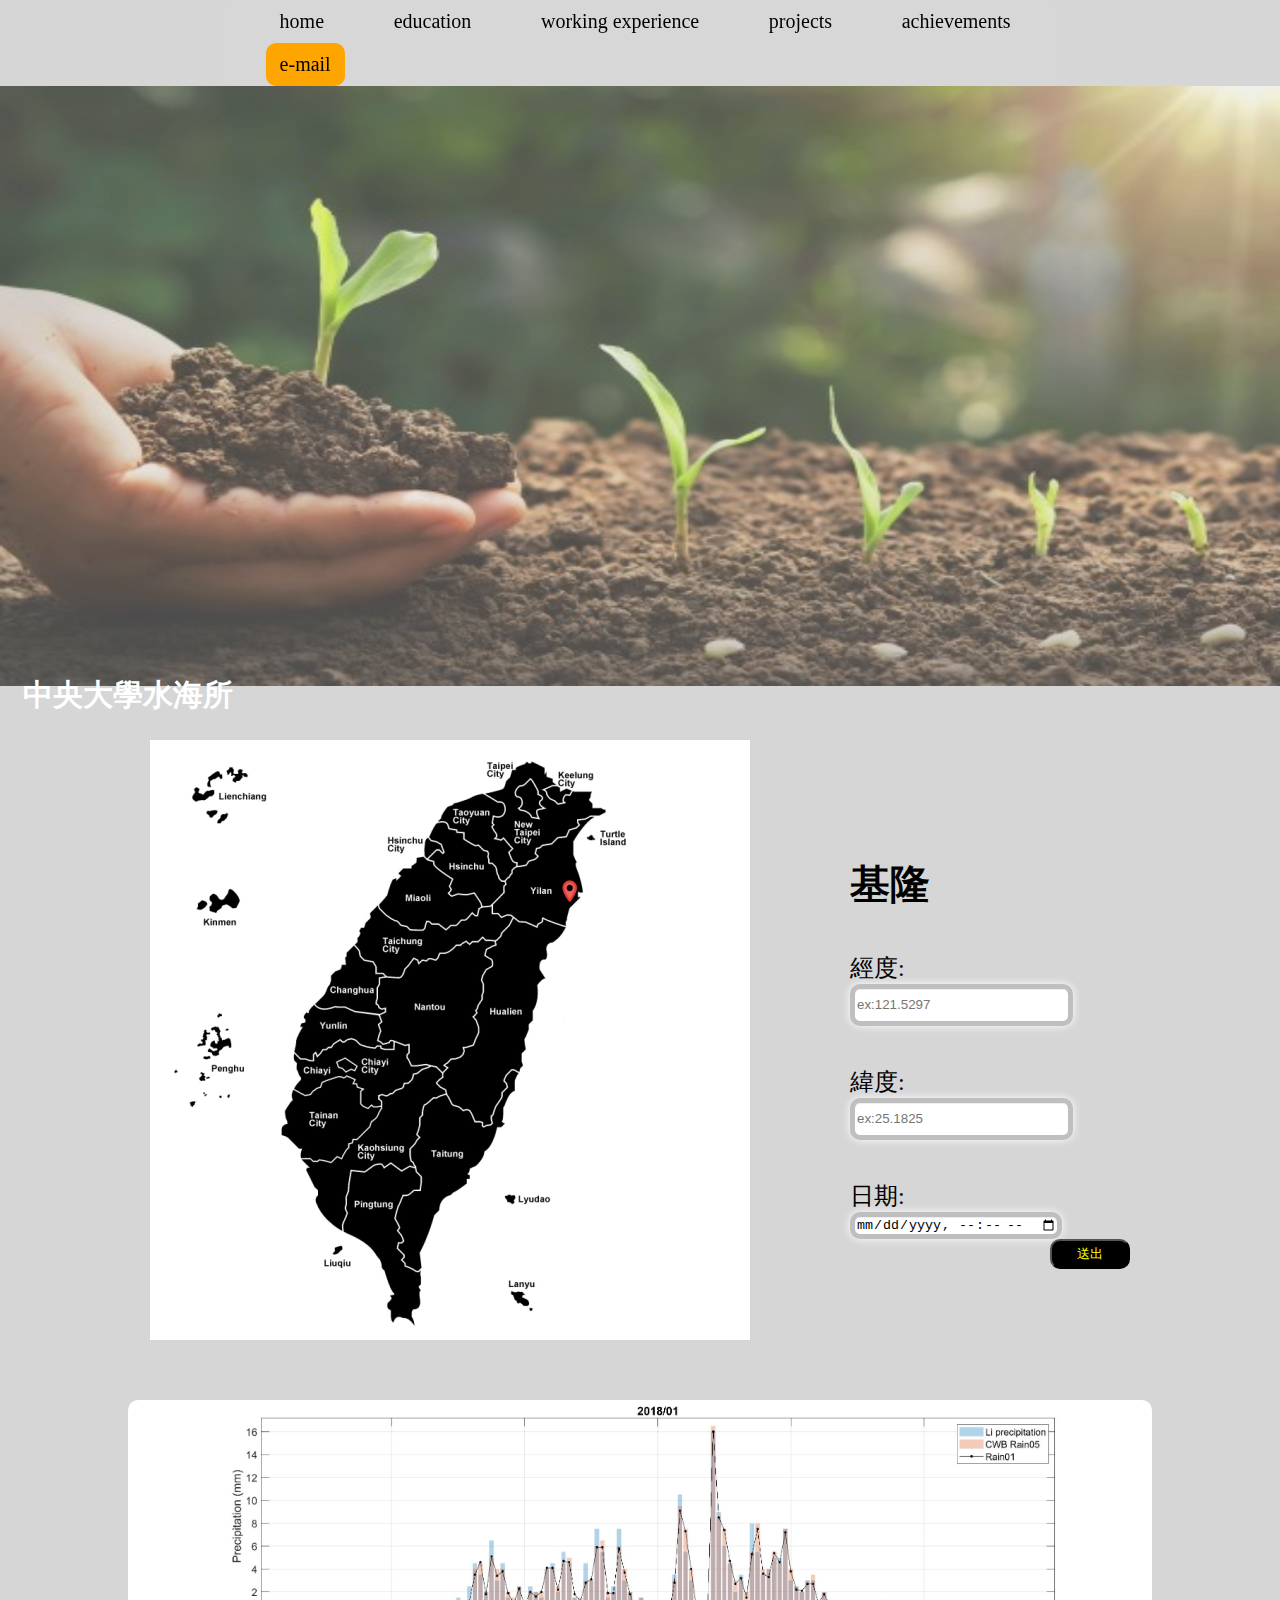
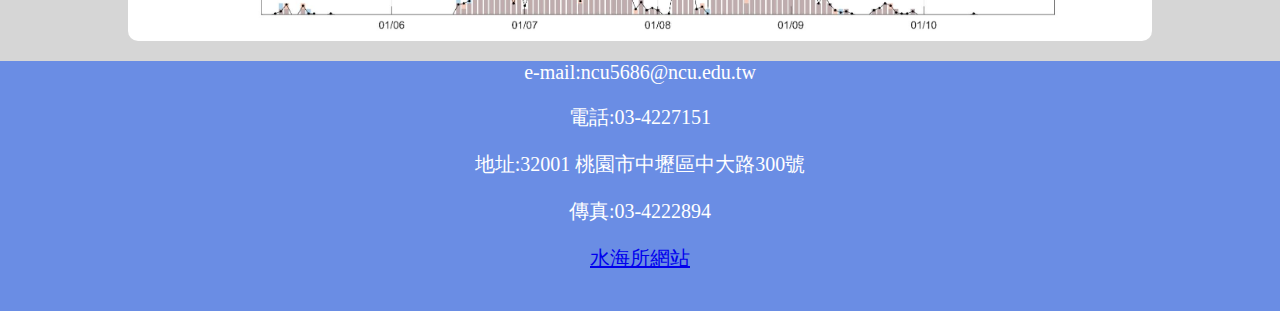
==== 123/work.html @ 9758374e "Add files via upload" ====
<!DOCTYPE html>
<html>
    <head>
        <link rel="icon" href="service_water.png" type="image/x-icon"/>
        <link rel="stylesheet" href="work.css">
        <title>NCU-STUDY</title>
    </head>
    <body style="background-color:rgb(214, 214, 214)" >
        


        <div>
            
            <ul class="barH">
                <li class="barH1"><a class="bar2H" href="#home">home</a></Li>
                <li class="barH1"><a class="bar2H" href="#edu">education</a></Li>
                <li class="barH1"><a class="bar2H" href="#we">working experience</a></Li>
                <li class="barH1"><a class="bar2H" href="#proj">projects</a></Li>
                <li class="barH1"><a class="bar2H" href="#achievements">achievements</a></Li>
                <li class="e-mail"><a class="active" href="#e-mail">e-mail</a></li>
            </ul>
            <div style="width:100%;height:600px;overflow:hidden">
                <img class="work-page" src="work-page.jpg"></img><!--560*321-->
            </div>
            <br>
            <br>
            
            <div class="taiwan-enter">
                <div>
                    <img class="taiwan" src="taiwan.jpg"></img><!--1200*1200-->
                    <img class="location" src="location.png"></img>
                </div>
            
                <div class="form1">
                    <p class="station" style="font-size:40px;"><b>基隆</b></p>
                    <form name="input" action="" method="get">
                        經度:<input type="text" name="longitude" placeholder="ex:121.5297" size="24">
                        緯度:<input type="text" name="latitude" placeholder="ex:25.1825" size="24">
                        日期:<input type="datetime-local" class="datepick" id="datepick" name="date" size="24" onblur="fun()">
                        <input type="button" value="送出">
                    </form>
                </div>
            </div>
            
            
            <!-- <p style="font-size:100px" class="none">
                you how are you how are you how are you how are you how are you how are you how are you how are you how are you how are you how are you how are you how are you how are you how are you how are you how are you how are you how are you how are you how are you how are you how are you how are you how are you how are you how are you how are you how are you how are you how are you how are you how are you     
            </p>         -->
        </div>

        <h1 class="title"><b>中央大學水海所</b></h1>
        
        <br>
        <br>
        <img src="data.jpg" class="data">

        <div>
            <!-- 表格 -->
        </div>
     
        <div class="contact">
            <p id="e-mail">e-mail:ncu5686@ncu.edu.tw</p>
            <p id="phone">電話:03-4227151</p>
            <p id="address">地址:32001 桃園市中壢區中大路300號</p>
            <p id="fax">傳真:03-4222894</p>
            <a href="http://www.ihs.ncu.edu.tw/main.php" target="_blank">水海所網站</a>
        </div>

    </body>
</html>
---- 123/work.css ----
body{
    margin: 0; 
    padding: 0;
    font-size:24px;
}


.barH{
    z-index:10;
    font-size:20px;

    list-style-type: none;
    margin: 0;
    padding:0;
    overflow: hidden;
    background-color: rgba(220, 220, 220, 0.305);

    position:-webkit-sticky;
    position:sticky;
    top:0px;

    border-radius:10px;
    width:65%;
    margin:0 auto;/*置中*/
    /* 毛玻璃 */
    -webkit-backdrop-filter: blur(5px);    
    backdrop-filter: blur(5px); 
}
.barH1{
    float:left;
    padding-left:5%;/*間距*/
    border-radius: 10px;

}
.e-mail{
    float:left;
    padding-left:5%;
    border-radius: 10px;

}
.bar2H,.active{
    display:block;/*區塊元素*/
    color:black;
    text-align:center;
    padding:10px 14px;
    text-decoration:none;
    border-radius: 10px;

}
.bar2H:hover:not(.active){
    background-color: gray;
    border-radius: 10px;
}
.active{
    background-color: orange;
}


.work-page{
    width:100%;
    height:600px;
    z-index: 1;
    opacity:0.7;
    /* transition:transform 10s ease-in; */
    transition:width 1s, height 1s, transform 2s ease-in;
}
.work-page:hover{
    width:110%;
    height:660px;
    opacity:0.9;
}
.title{
    z-index: 2;
    font-size:30px;
    color:rgb(255, 255, 255);
    
    position:absolute;
    top:75%;
    left:10%;
    transform:translate(-50%,-50%);
}

.taiwan-enter{
    
    display:flex;
    justify-content: center;
    align-items: center;
    gap:100px;
}

.taiwan{
    width:600px;
    height:600px;

    /* float:left; */
}
.location{
    width:2%;
    position:absolute;
    top:99%;
    left:44.5%; 
    transform:translate(-50%,-50%);
}


/* .form1{ */
    /* float:left; */

    /* padding:7%; */
    /* background-color:aqua; */

/* } */
input[type=text]{
    /* width:300px; */
    height:30px;
    display: block;
    margin-bottom:40px;
    background-color:#ffffff;
    color:gray;

    /* 美化 */
    border: 0px;
    outline-style: none ;
    border: 5px solid rgb(191, 191, 191);
    border-radius: 10px;
    /* 發光 */
    -webkit-box-shadow: inset 0 1px 1px rgba(0,0,0,.075),0 0 8px rgb(255, 255, 255);
    box-shadow: inset 0 1px 1px rgba(0,0,0,.075),0 0 8px rgb(255, 255, 255);
}
.datepick{
    display: block;

    /* 美化 */
    border: 0px;
    outline-style: none ;
    border: 5px solid rgb(191, 191, 191);
    border-radius: 10px;
    /* 發光 */
    -webkit-box-shadow: inset 0 1px 1px rgba(0,0,0,.075),0 0 8px rgb(255, 255, 255);
    box-shadow: inset 0 1px 1px rgba(0,0,0,.075),0 0 8px rgb(255, 255, 255);
}
input[type=button]{
    width:80px;
    height:30px;
    display: block ;
    margin-left:200px;
    background-color:black;
    color:yellow;

    border-radius: 10px;

}

.data{
    width:80%;
    display:block;
    margin:auto;/*置中*/
    border-radius:10px;
    /* padding:100px; */
    line-height:150px;
}

.none{
    clear:both;
}



.contact{
    clear:both;

    background-color:rgb(106, 141, 228);
    width:100%;
    height:250px;
    color:white;
    font-size:20px;
    text-align:center;
}
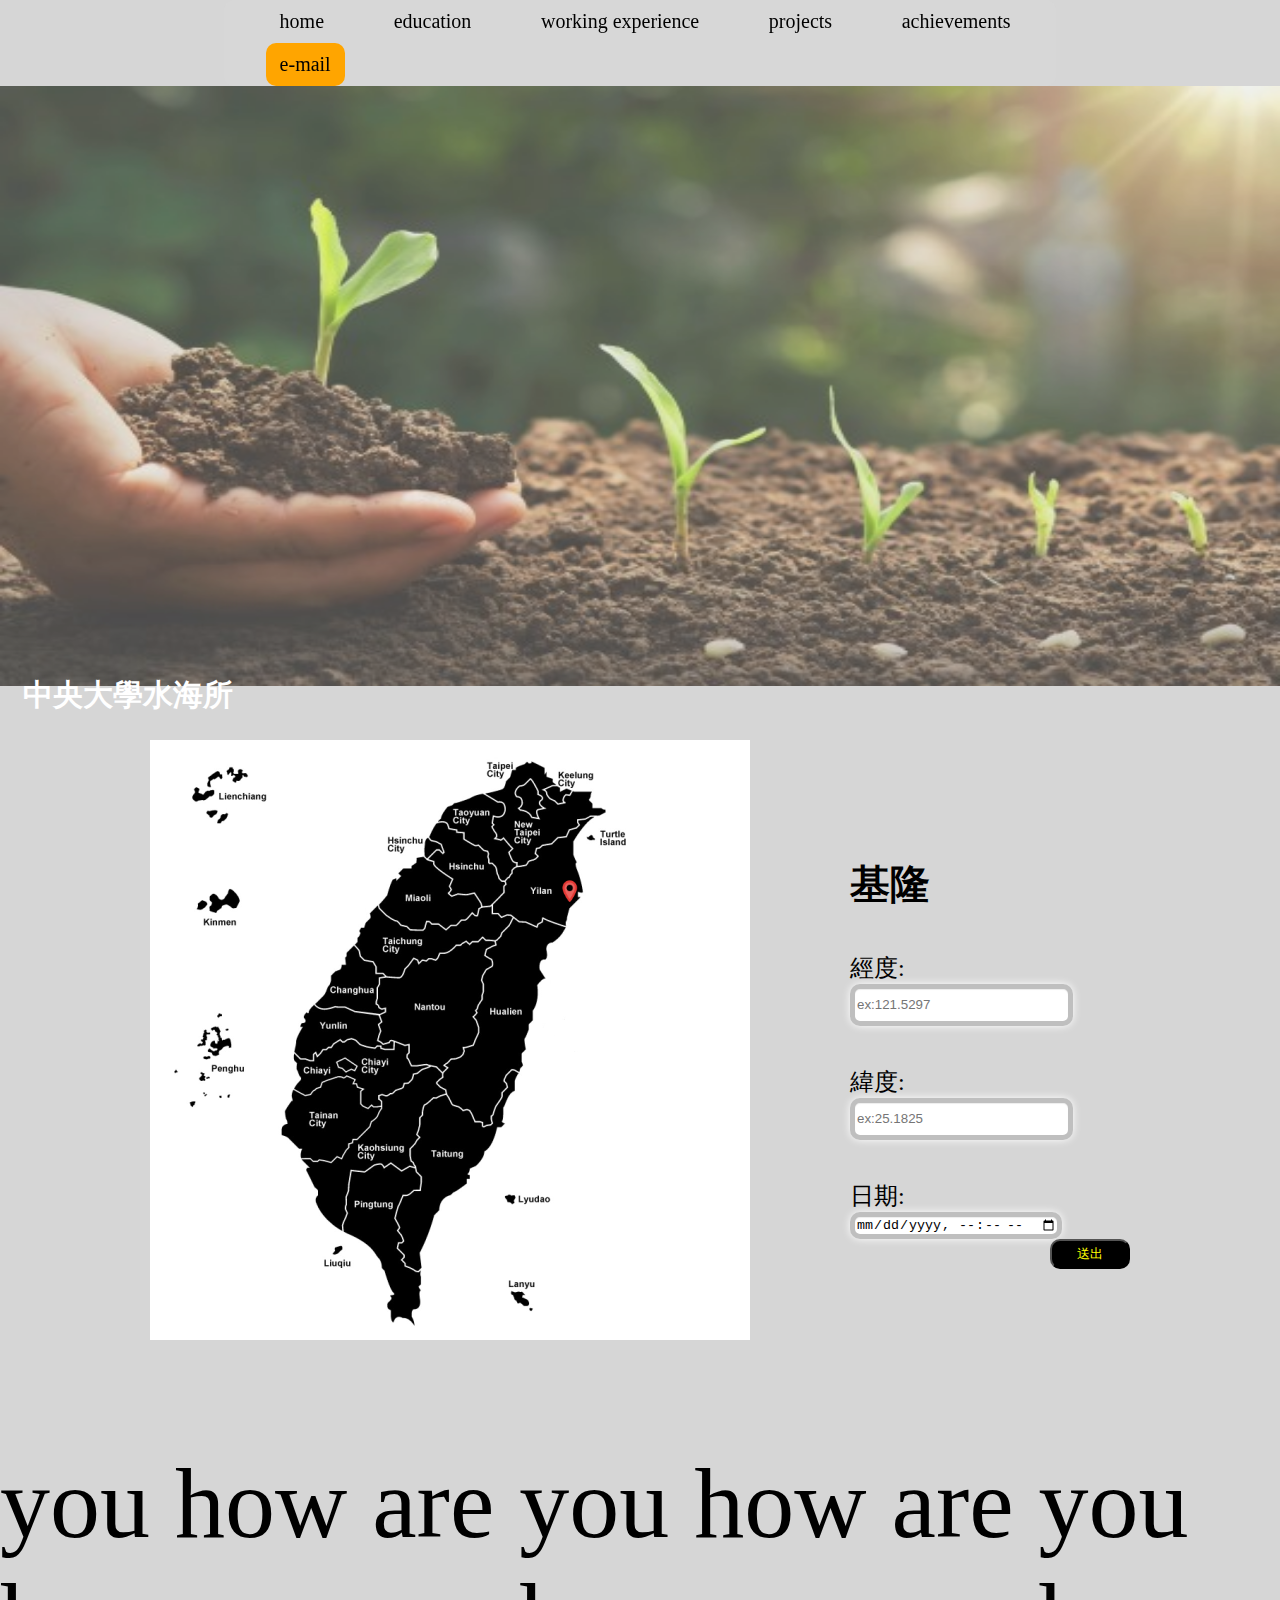
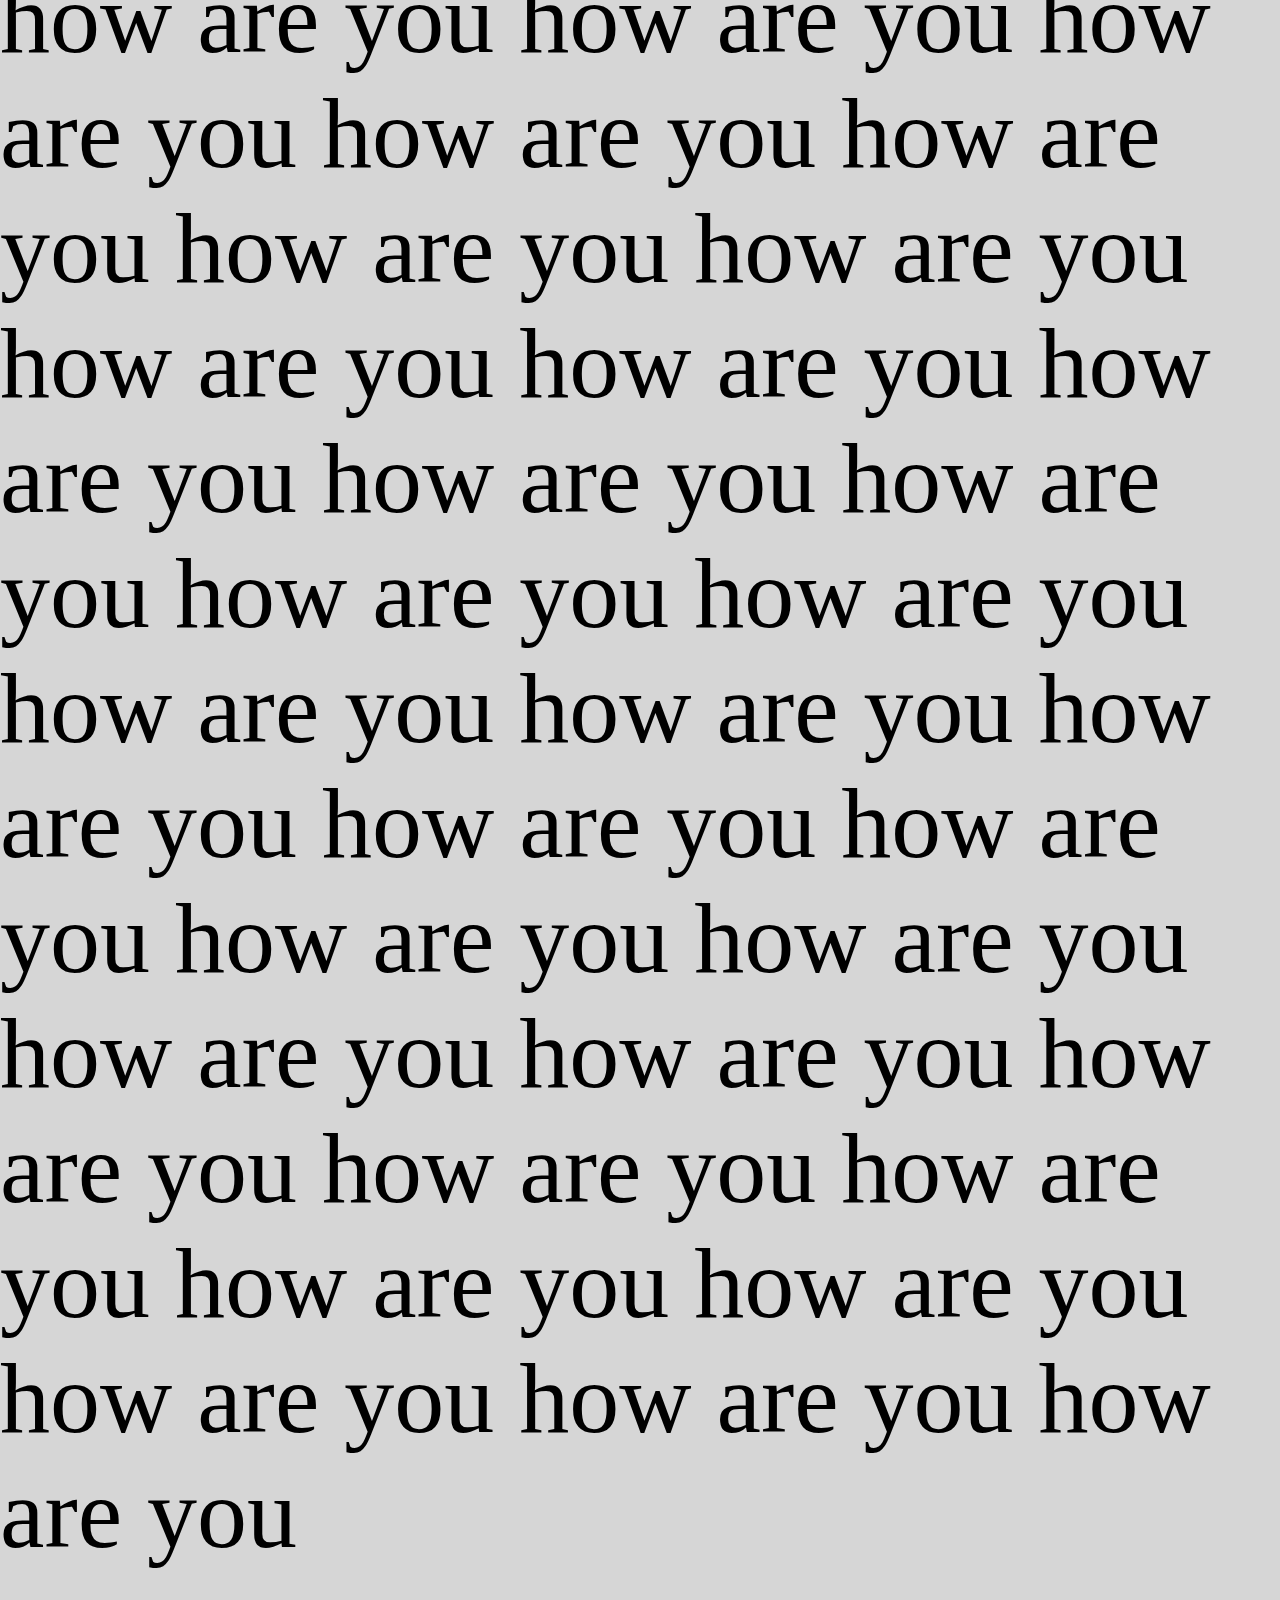
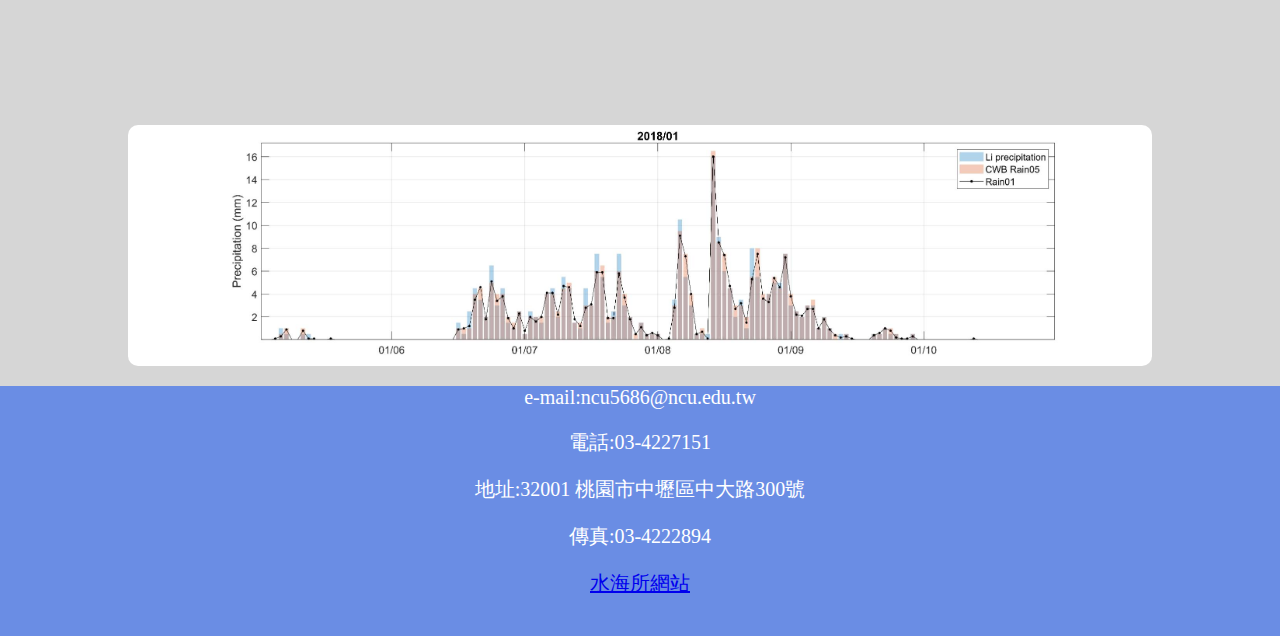
==== commit 5537e6ec: "Update work.html" ====
--- a/123/work.html
+++ b/123/work.html
@@ -43,9 +43,9 @@
             </div>
             
             
-            <!-- <p style="font-size:100px" class="none">
+            <p style="font-size:100px" class="none">
                 you how are you how are you how are you how are you how are you how are you how are you how are you how are you how are you how are you how are you how are you how are you how are you how are you how are you how are you how are you how are you how are you how are you how are you how are you how are you how are you how are you how are you how are you how are you how are you how are you how are you     
-            </p>         -->
+            </p>         
         </div>
 
         <h1 class="title"><b>中央大學水海所</b></h1>
@@ -67,4 +67,4 @@
         </div>
 
     </body>
-</html>+</html>
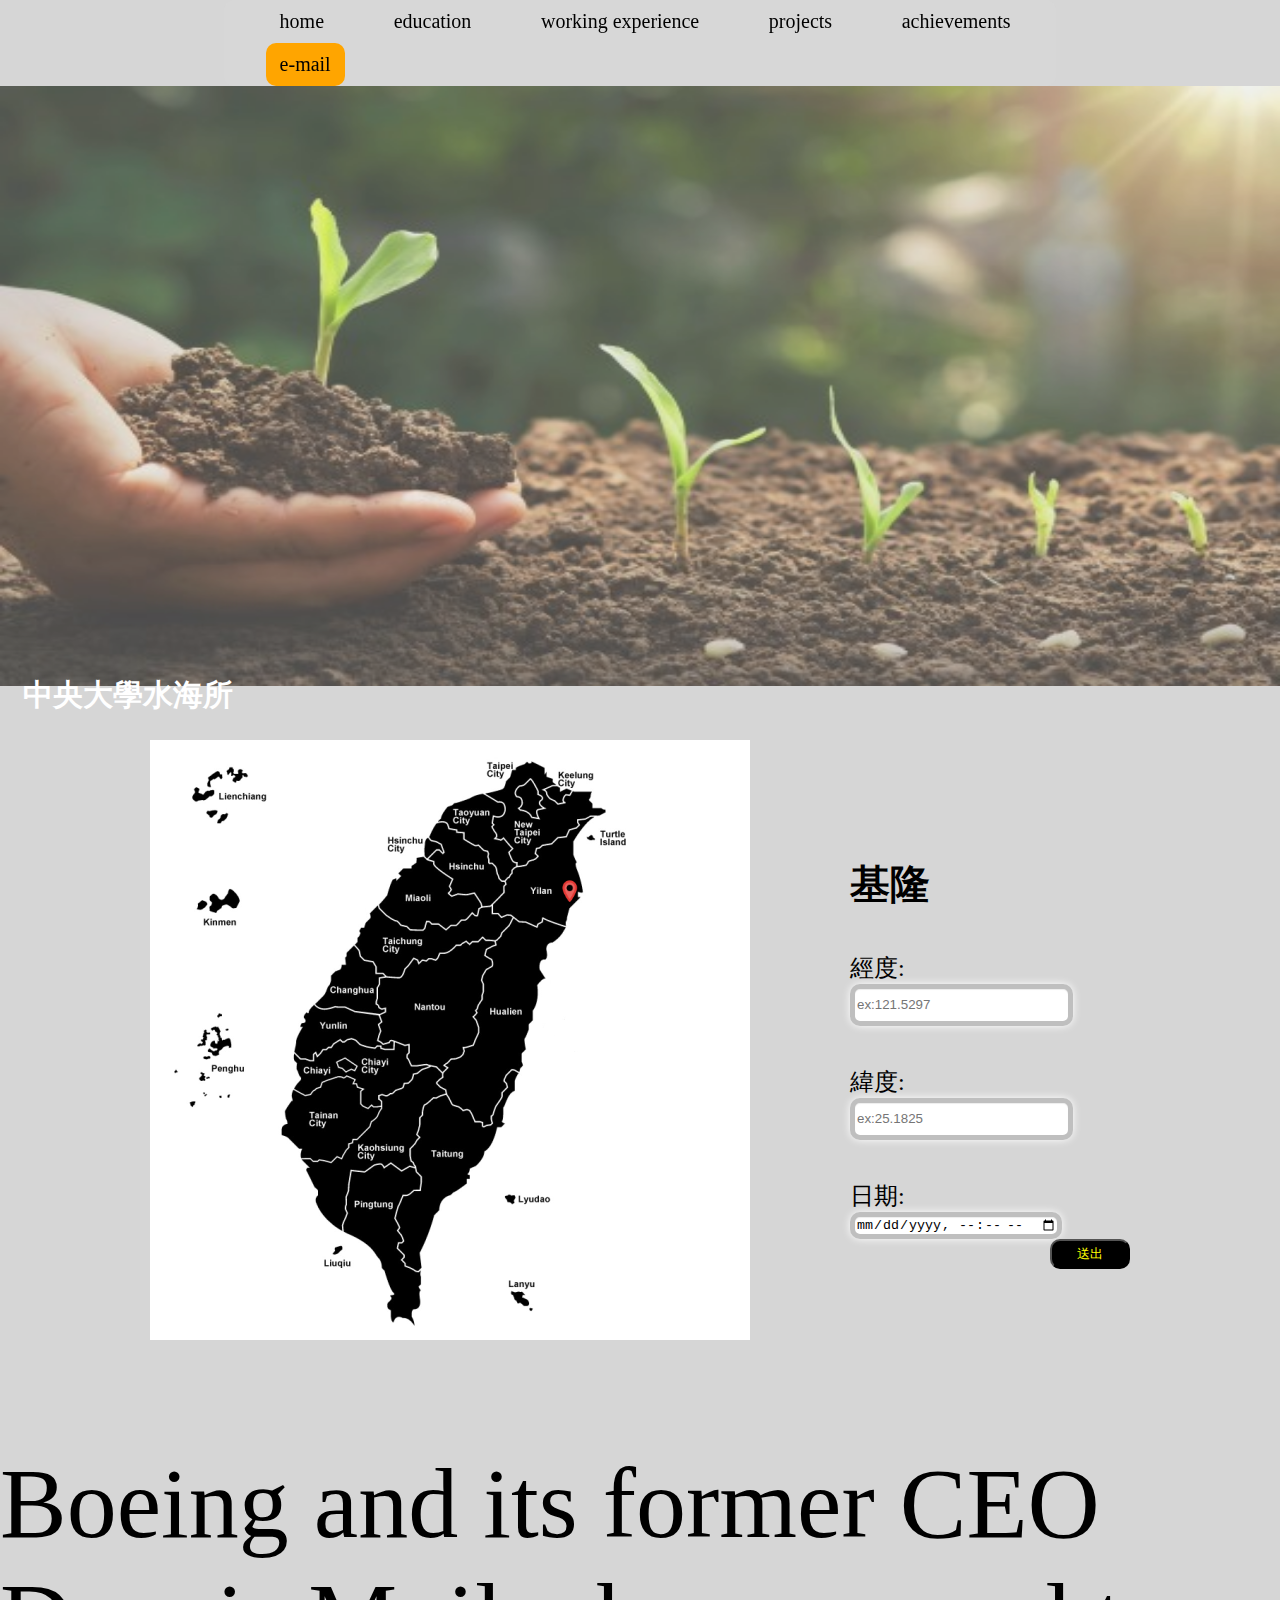
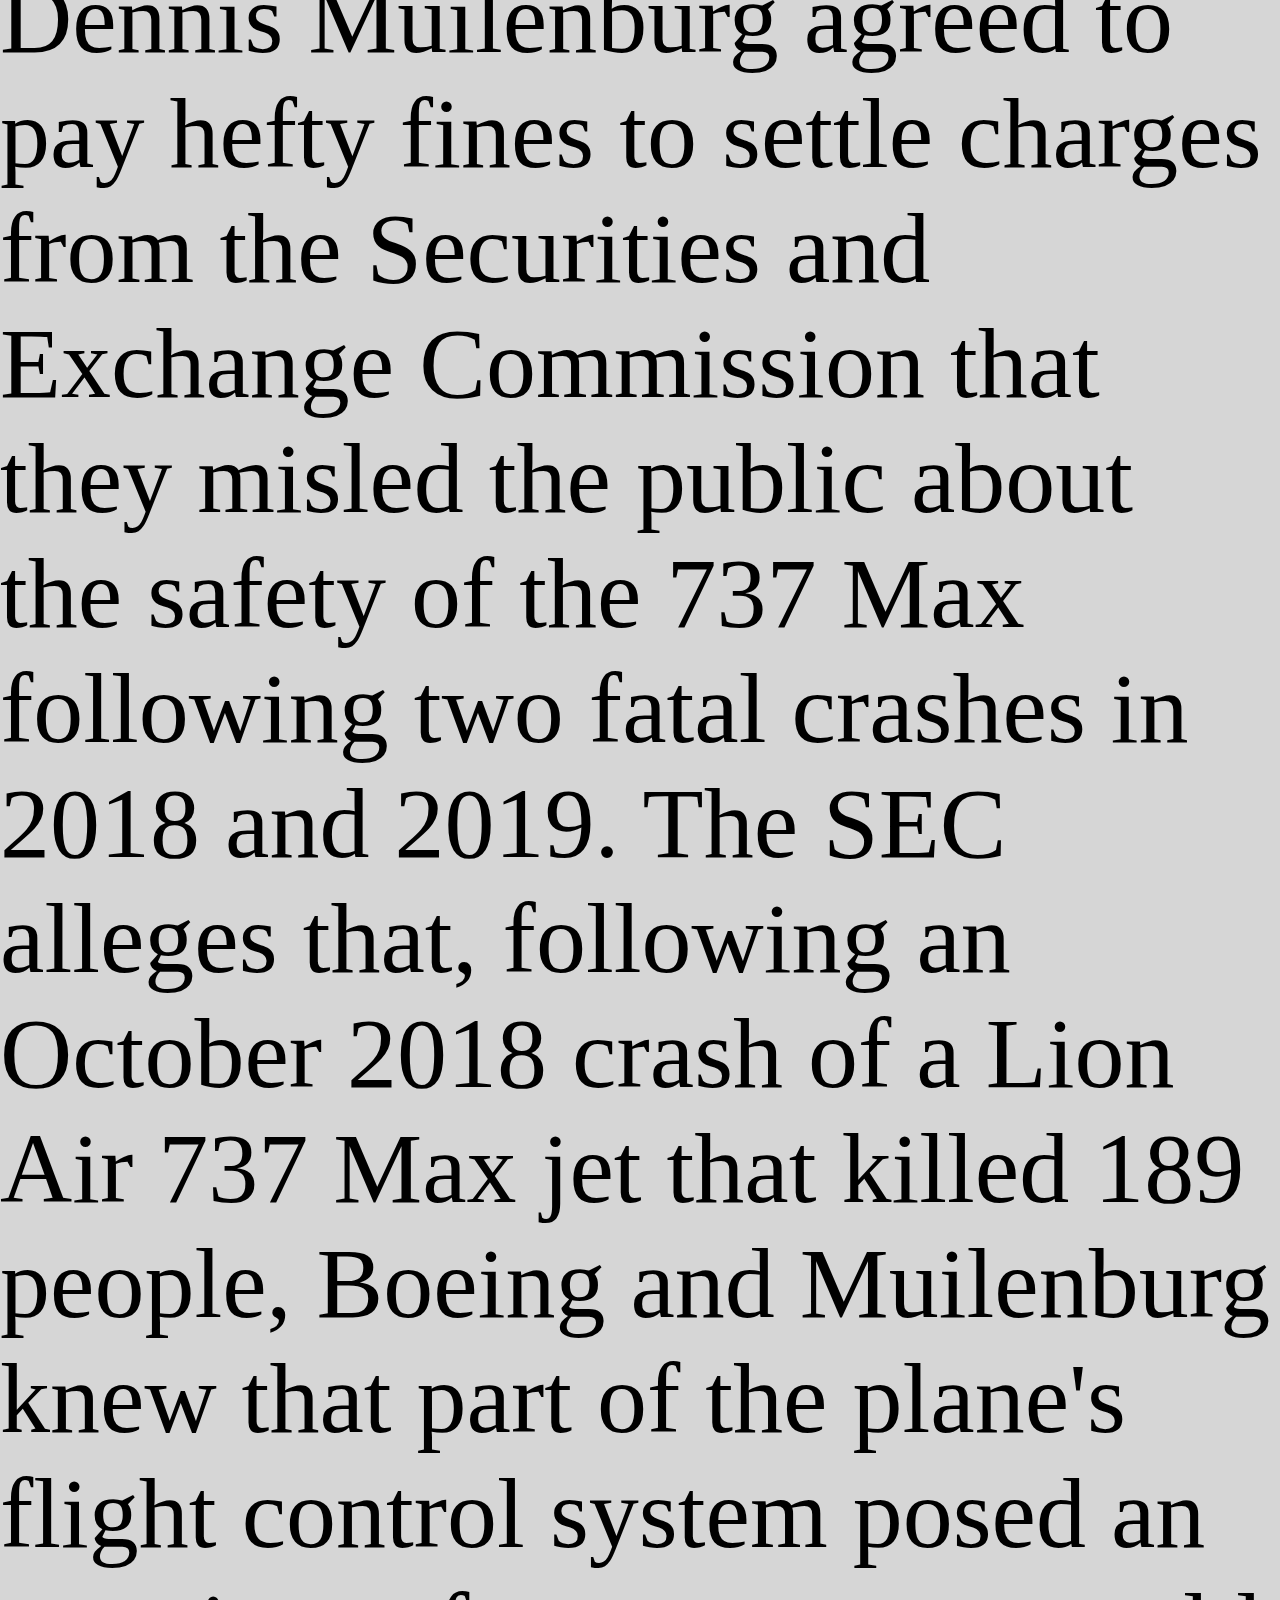
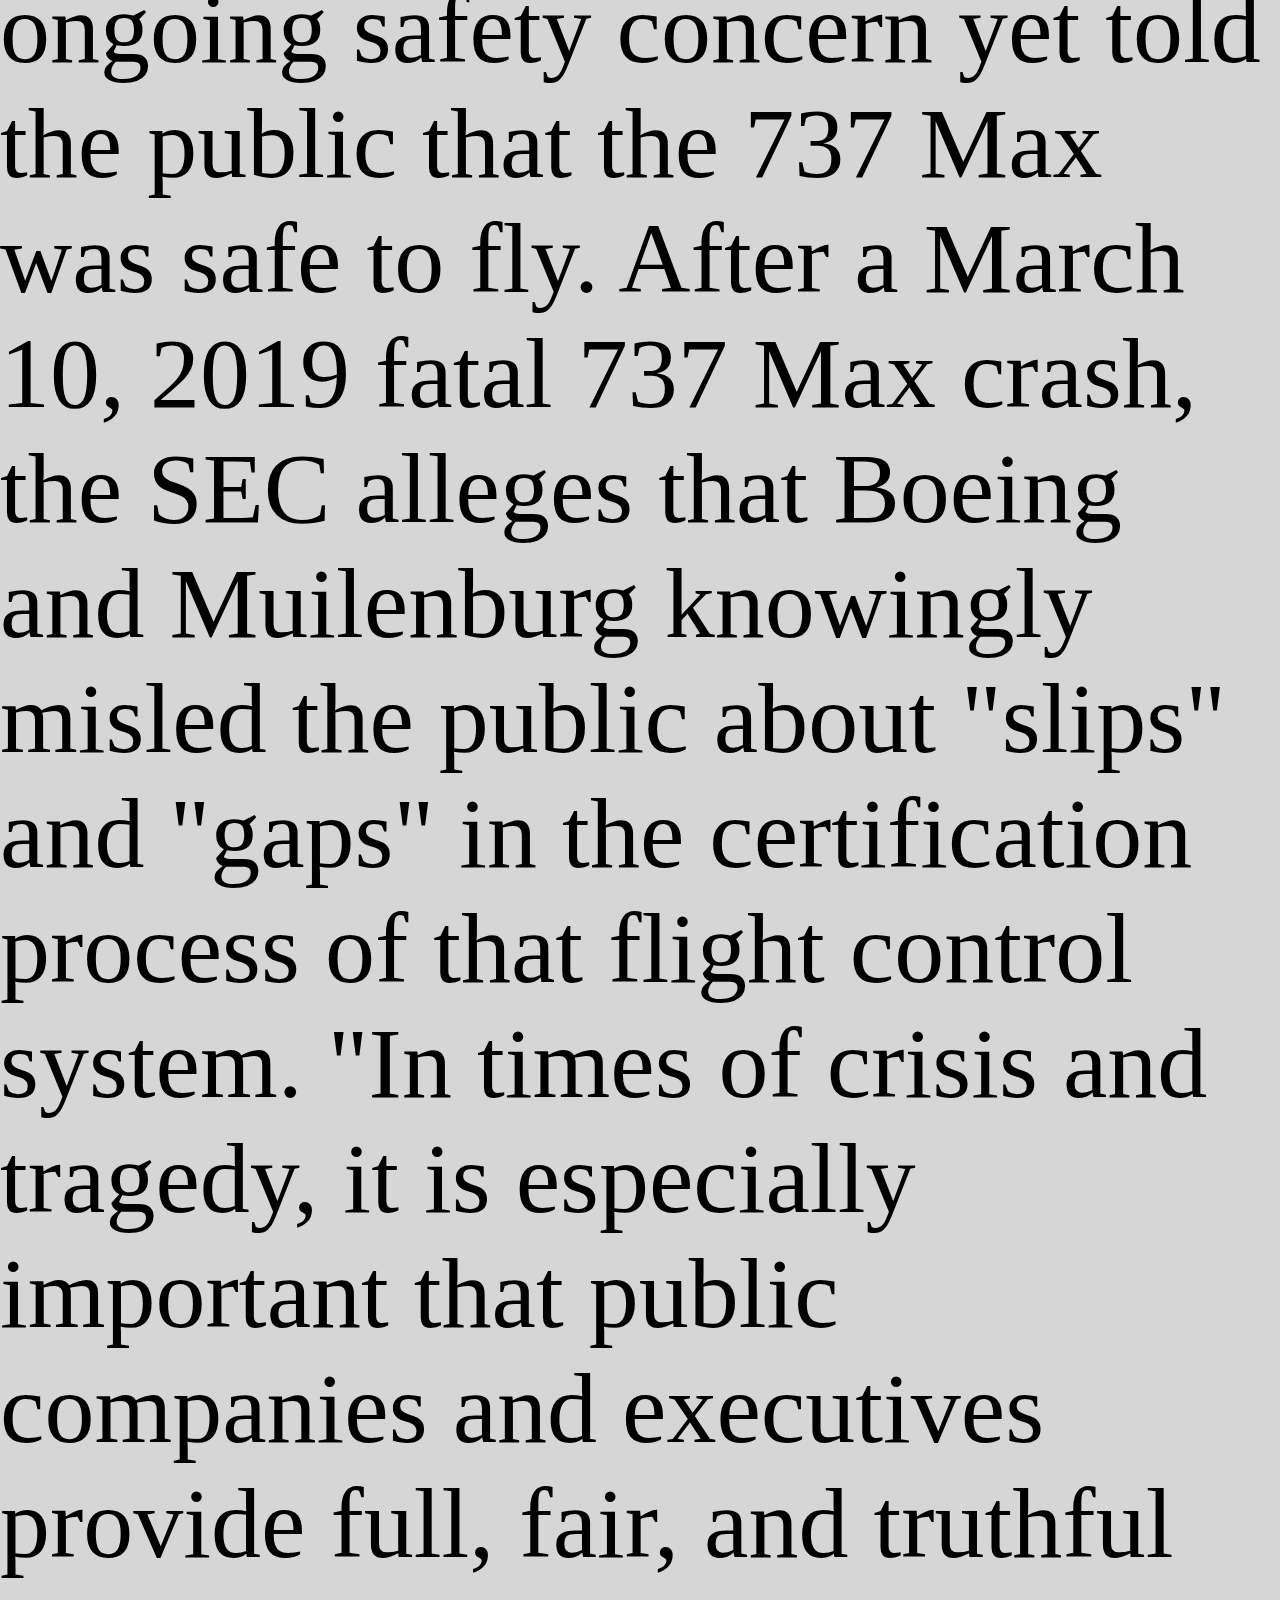
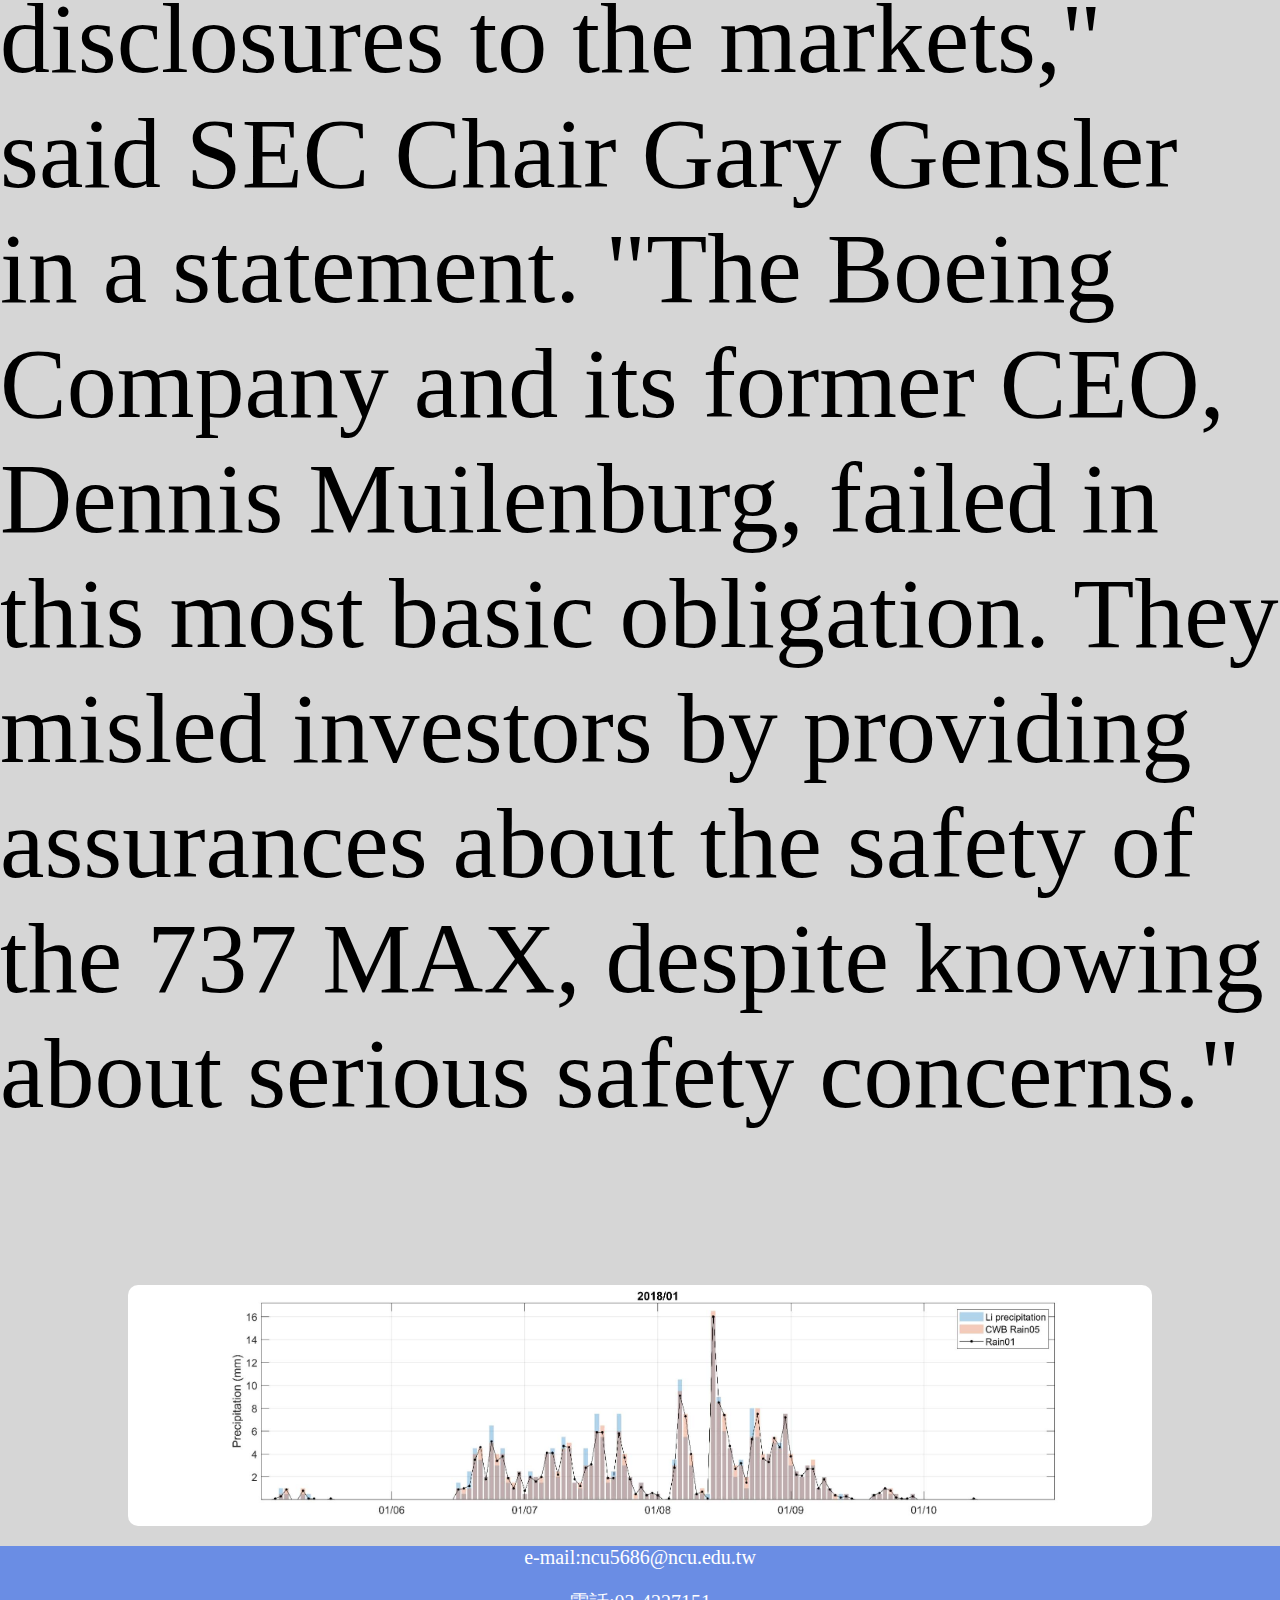
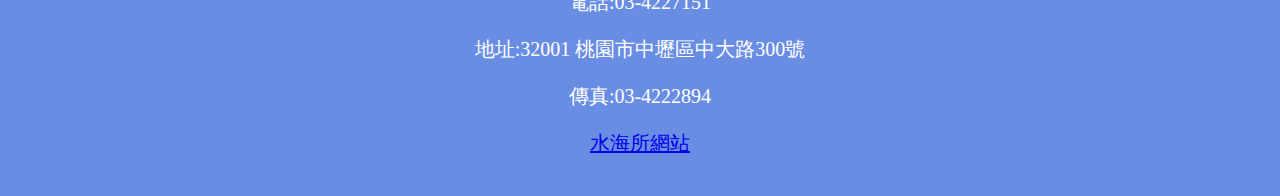
==== commit 5d128b0a: "Update work.html" ====
--- a/123/work.html
+++ b/123/work.html
@@ -44,7 +44,9 @@
             
             
             <p style="font-size:100px" class="none">
-                you how are you how are you how are you how are you how are you how are you how are you how are you how are you how are you how are you how are you how are you how are you how are you how are you how are you how are you how are you how are you how are you how are you how are you how are you how are you how are you how are you how are you how are you how are you how are you how are you how are you     
+                Boeing and its former CEO Dennis Muilenburg agreed to pay hefty fines to settle charges from the Securities and Exchange Commission that they misled the public about the safety of the 737 Max following two fatal crashes in 2018 and 2019.
+                The SEC alleges that, following an October 2018 crash of a Lion Air 737 Max jet that killed 189 people, Boeing and Muilenburg knew that part of the plane's flight control system posed an ongoing safety concern yet told the public that the 737 Max was safe to fly. After a March 10, 2019 fatal 737 Max crash, the SEC alleges that Boeing and Muilenburg knowingly misled the public about "slips" and "gaps" in the certification process of that flight control system.
+                "In times of crisis and tragedy, it is especially important that public companies and executives provide full, fair, and truthful disclosures to the markets," said SEC Chair Gary Gensler in a statement. "The Boeing Company and its former CEO, Dennis Muilenburg, failed in this most basic obligation. They misled investors by providing assurances about the safety of the 737 MAX, despite knowing about serious safety concerns."            
             </p>         
         </div>
 
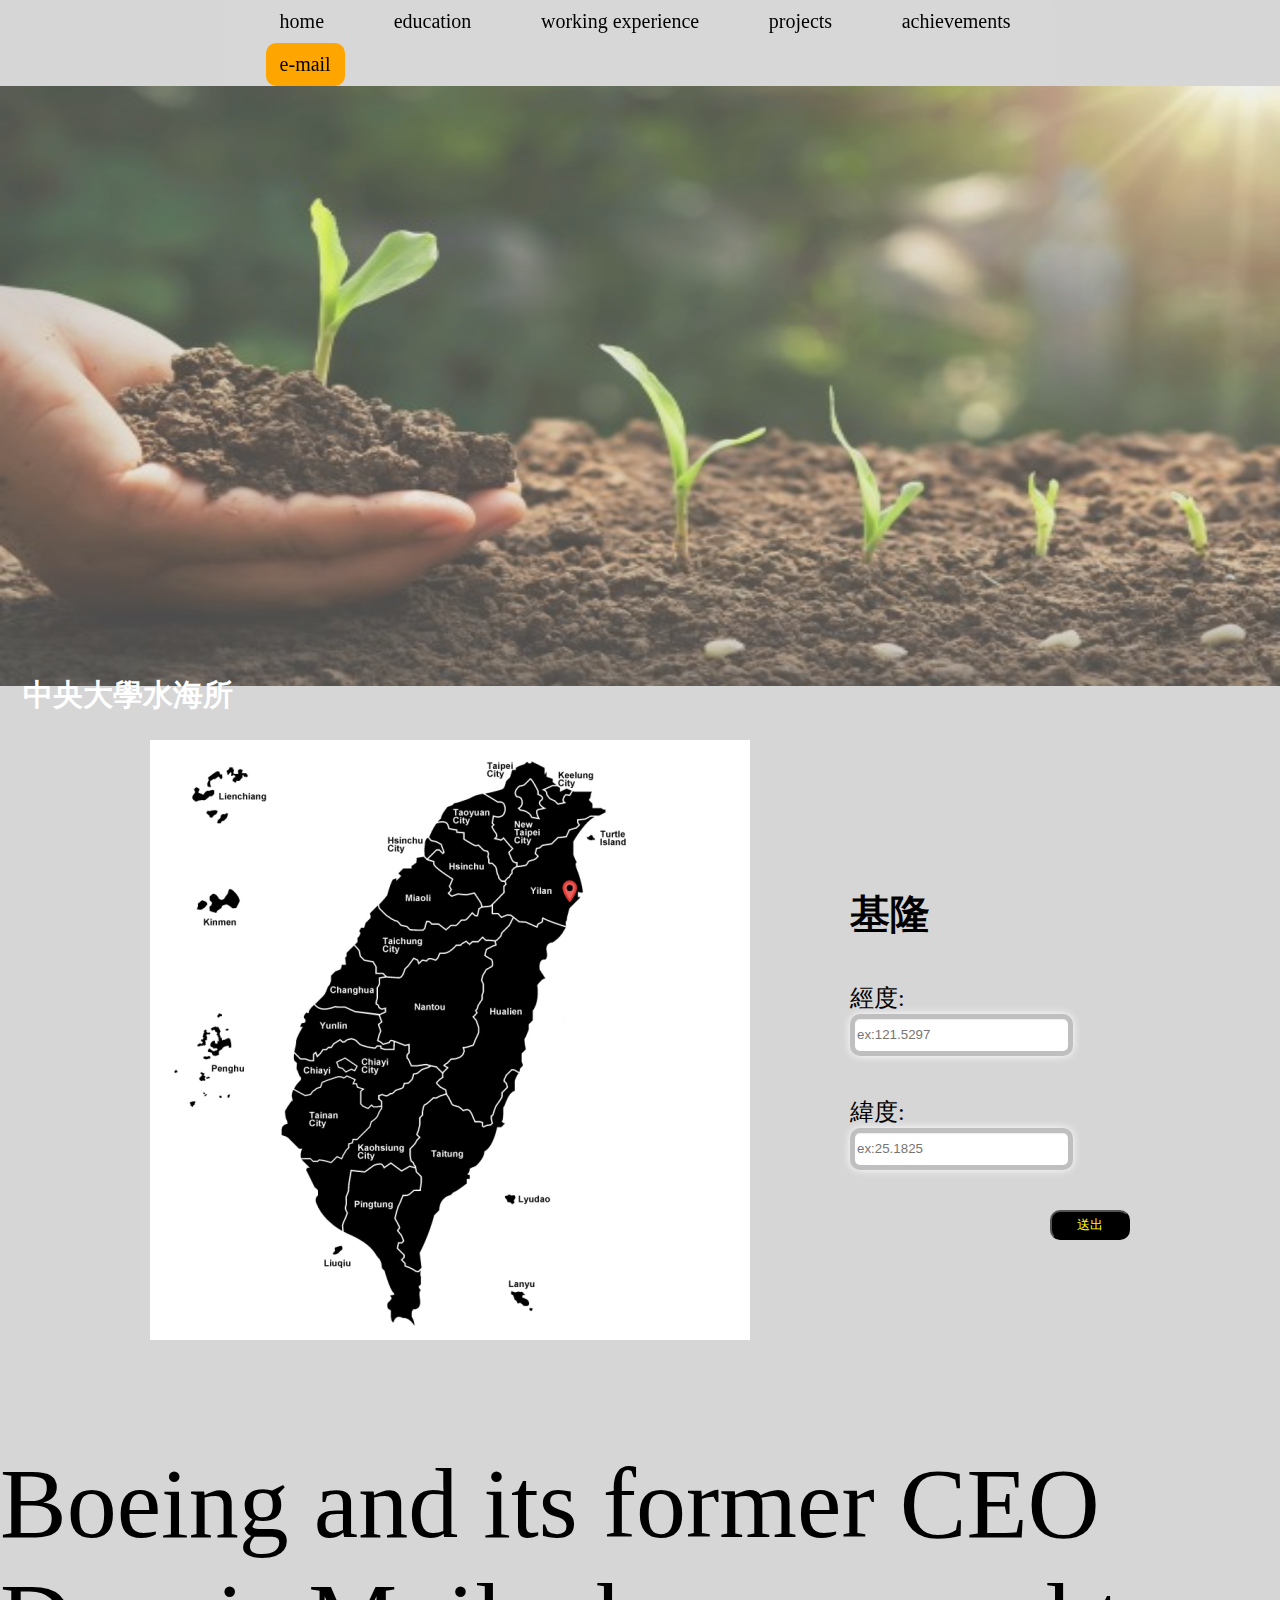
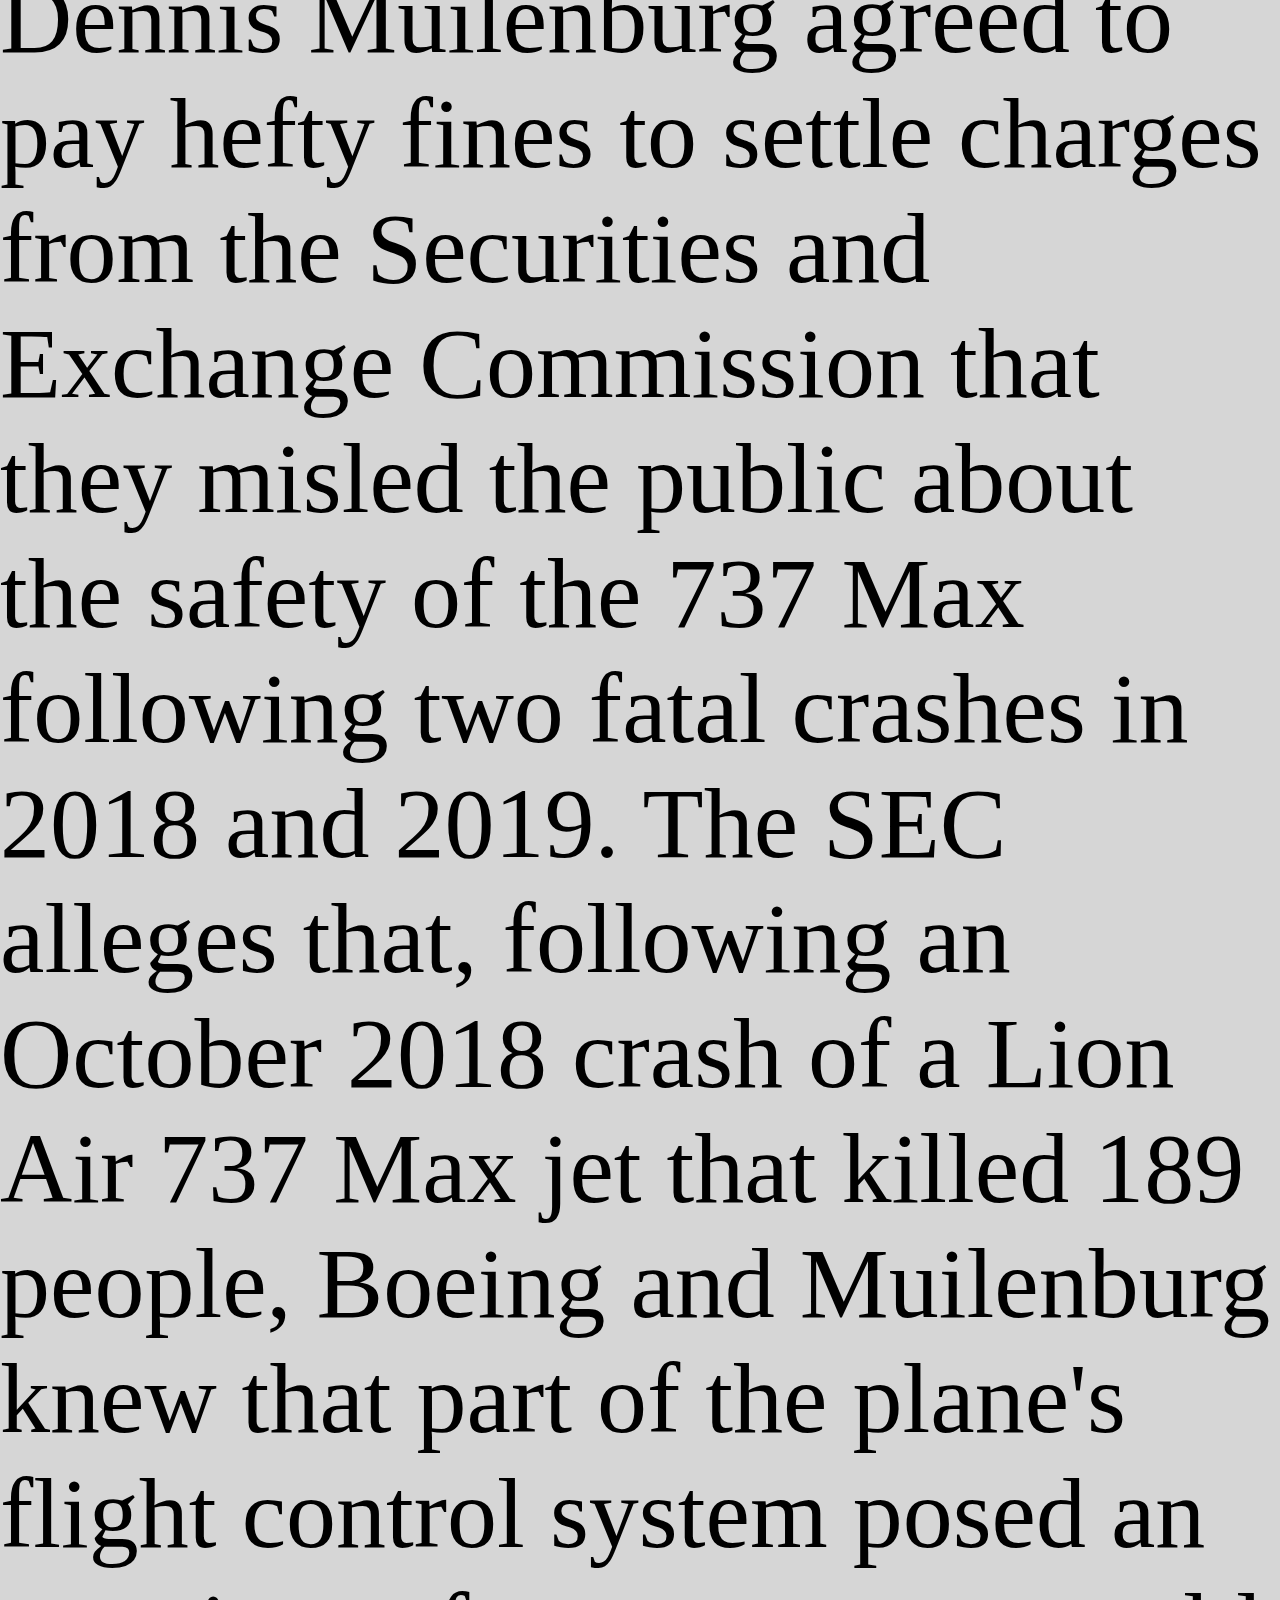
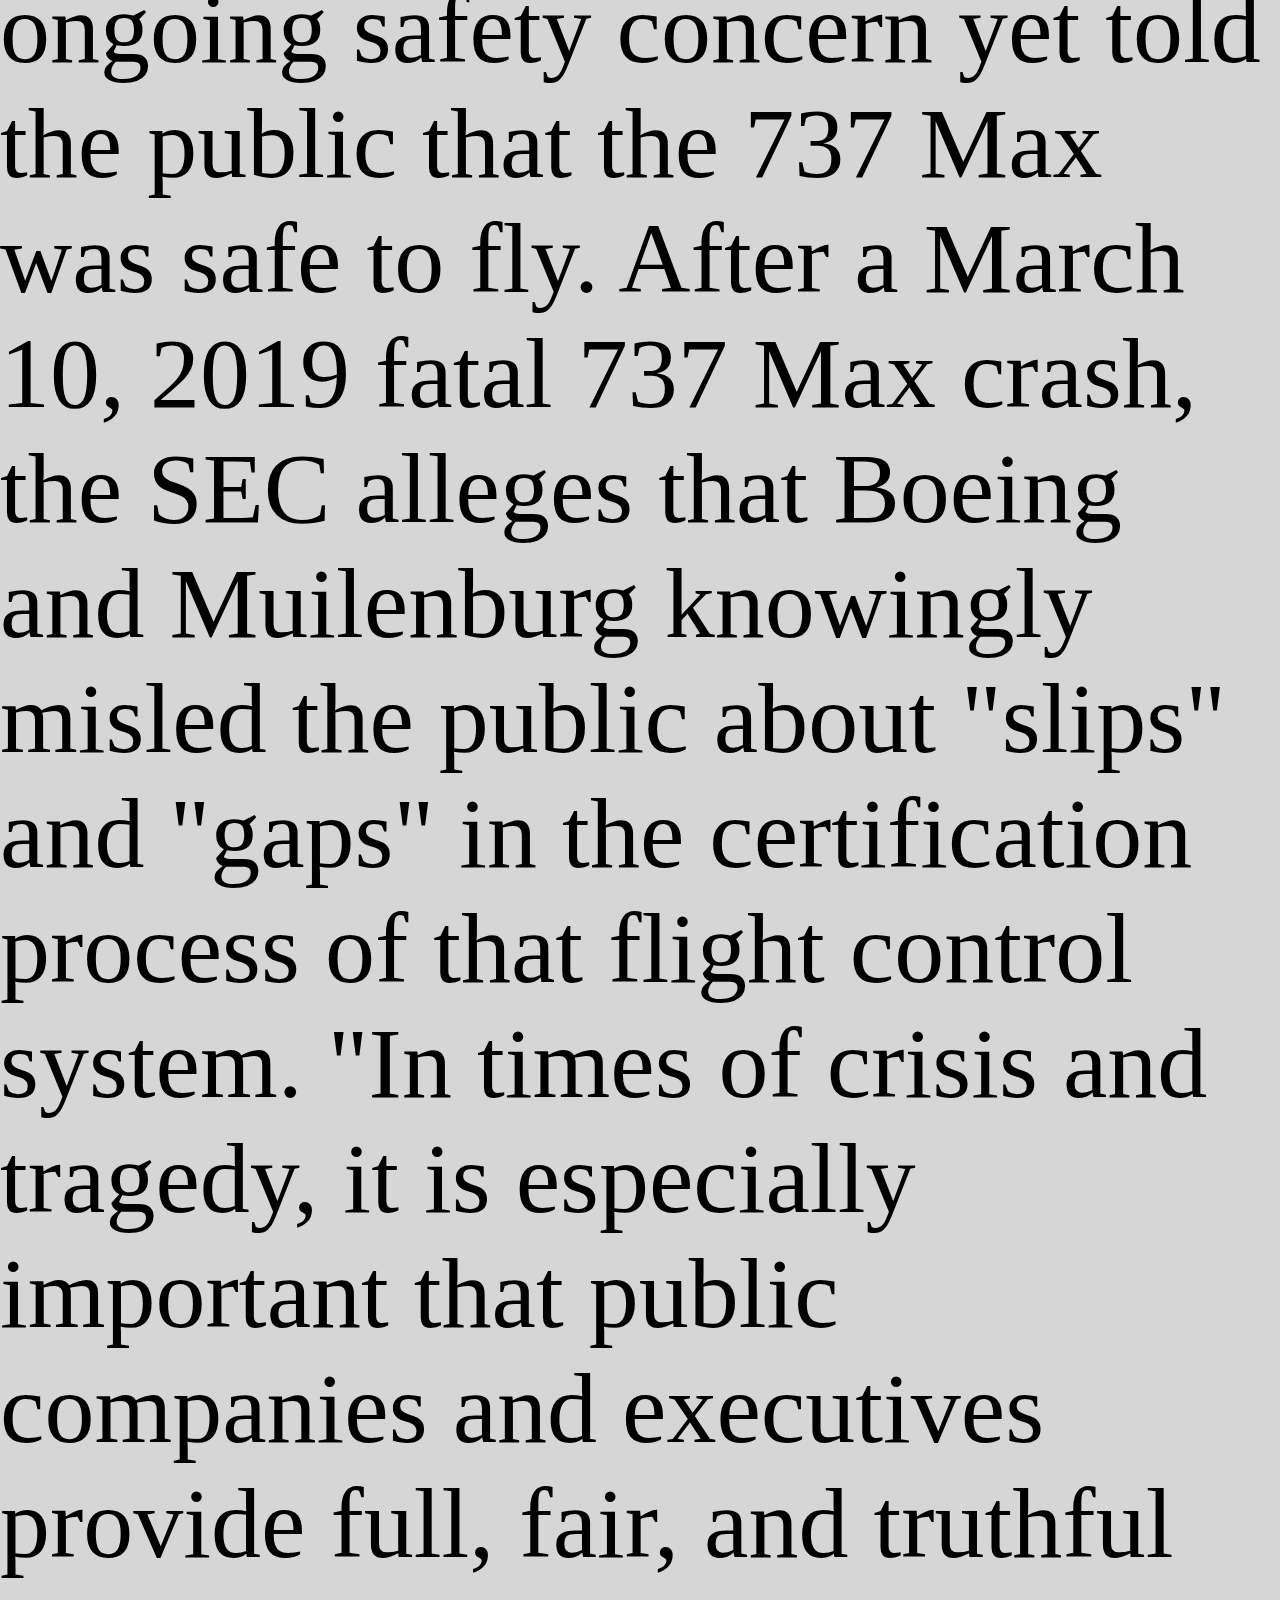
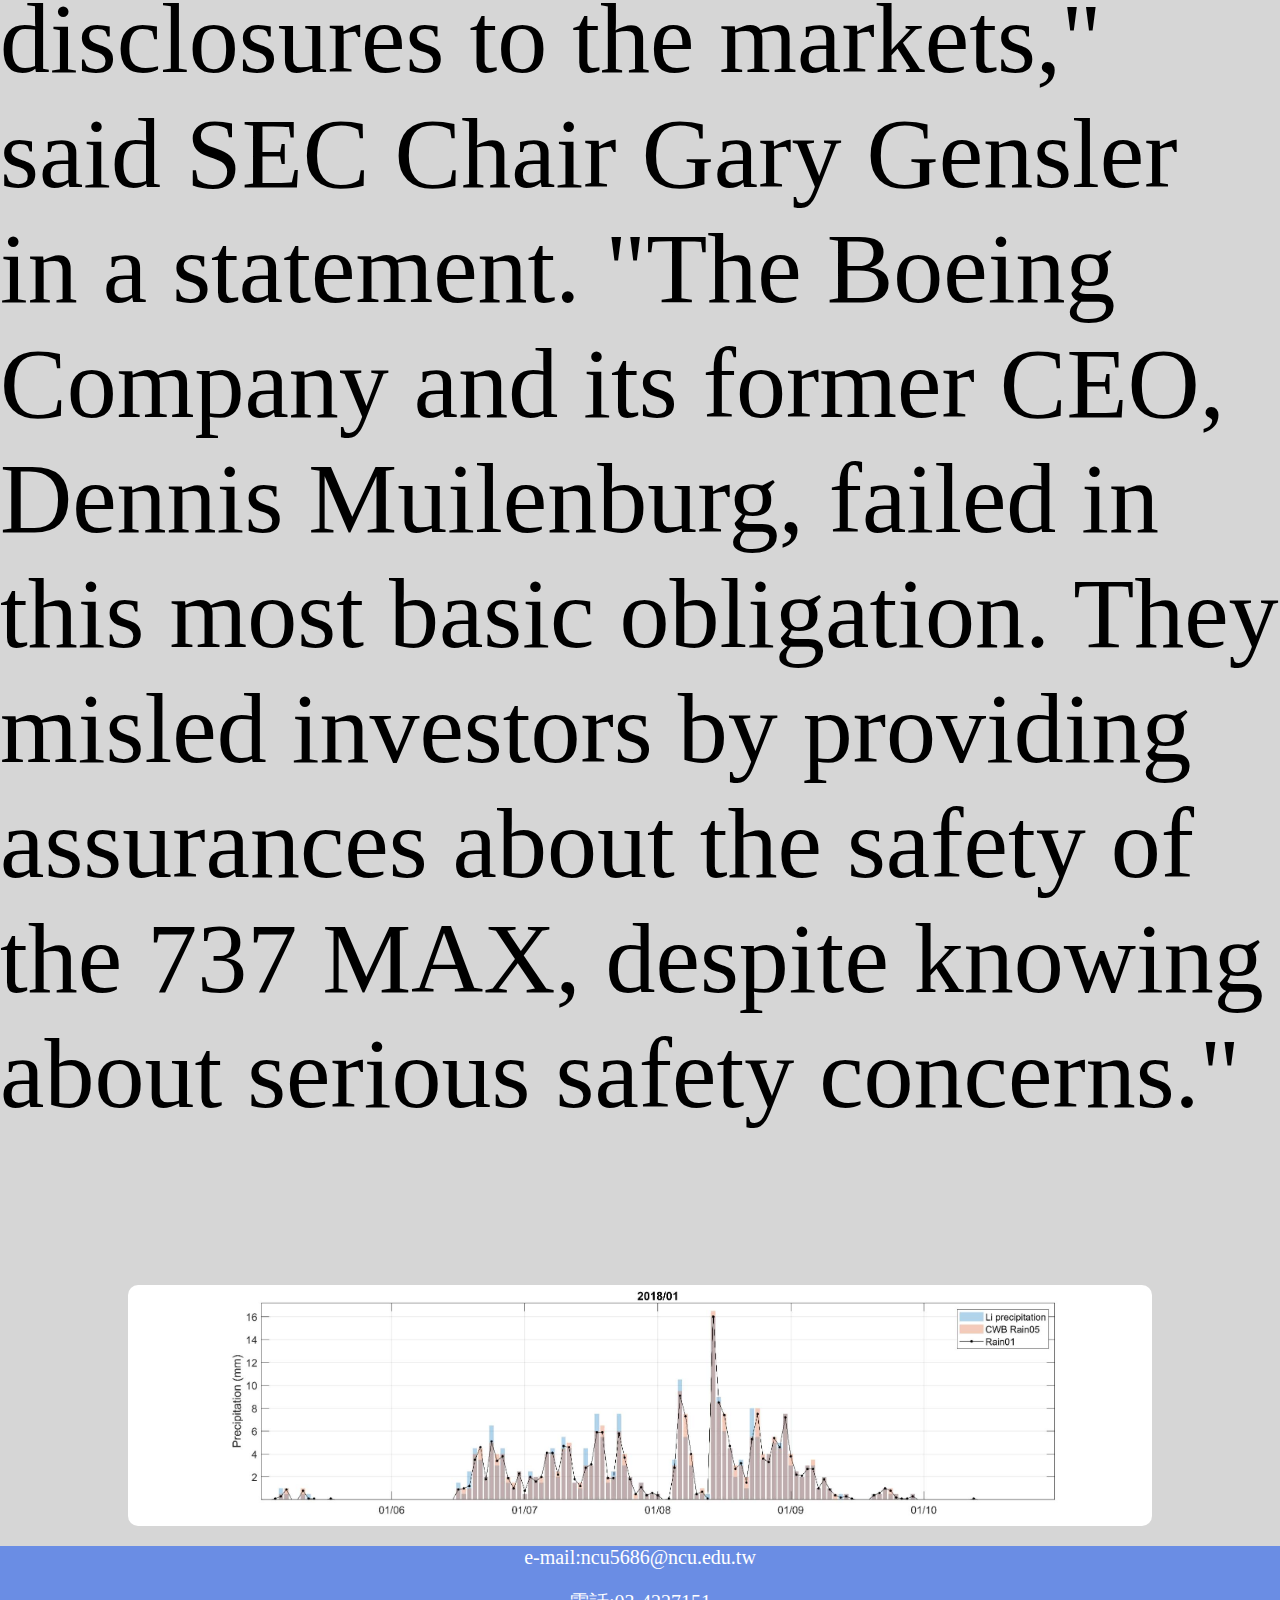
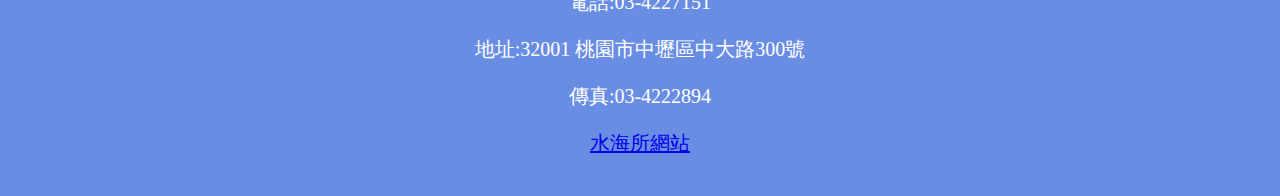
==== commit bb415cc7: "Update work.html" ====
--- a/123/work.html
+++ b/123/work.html
@@ -36,7 +36,7 @@
                     <form name="input" action="" method="get">
                         經度:<input type="text" name="longitude" placeholder="ex:121.5297" size="24">
                         緯度:<input type="text" name="latitude" placeholder="ex:25.1825" size="24">
-                        日期:<input type="datetime-local" class="datepick" id="datepick" name="date" size="24" onblur="fun()">
+<!--                         日期:<input type="datetime-local" class="datepick" id="datepick" name="date" size="24" onblur="fun()"> -->
                         <input type="button" value="送出">
                     </form>
                 </div>
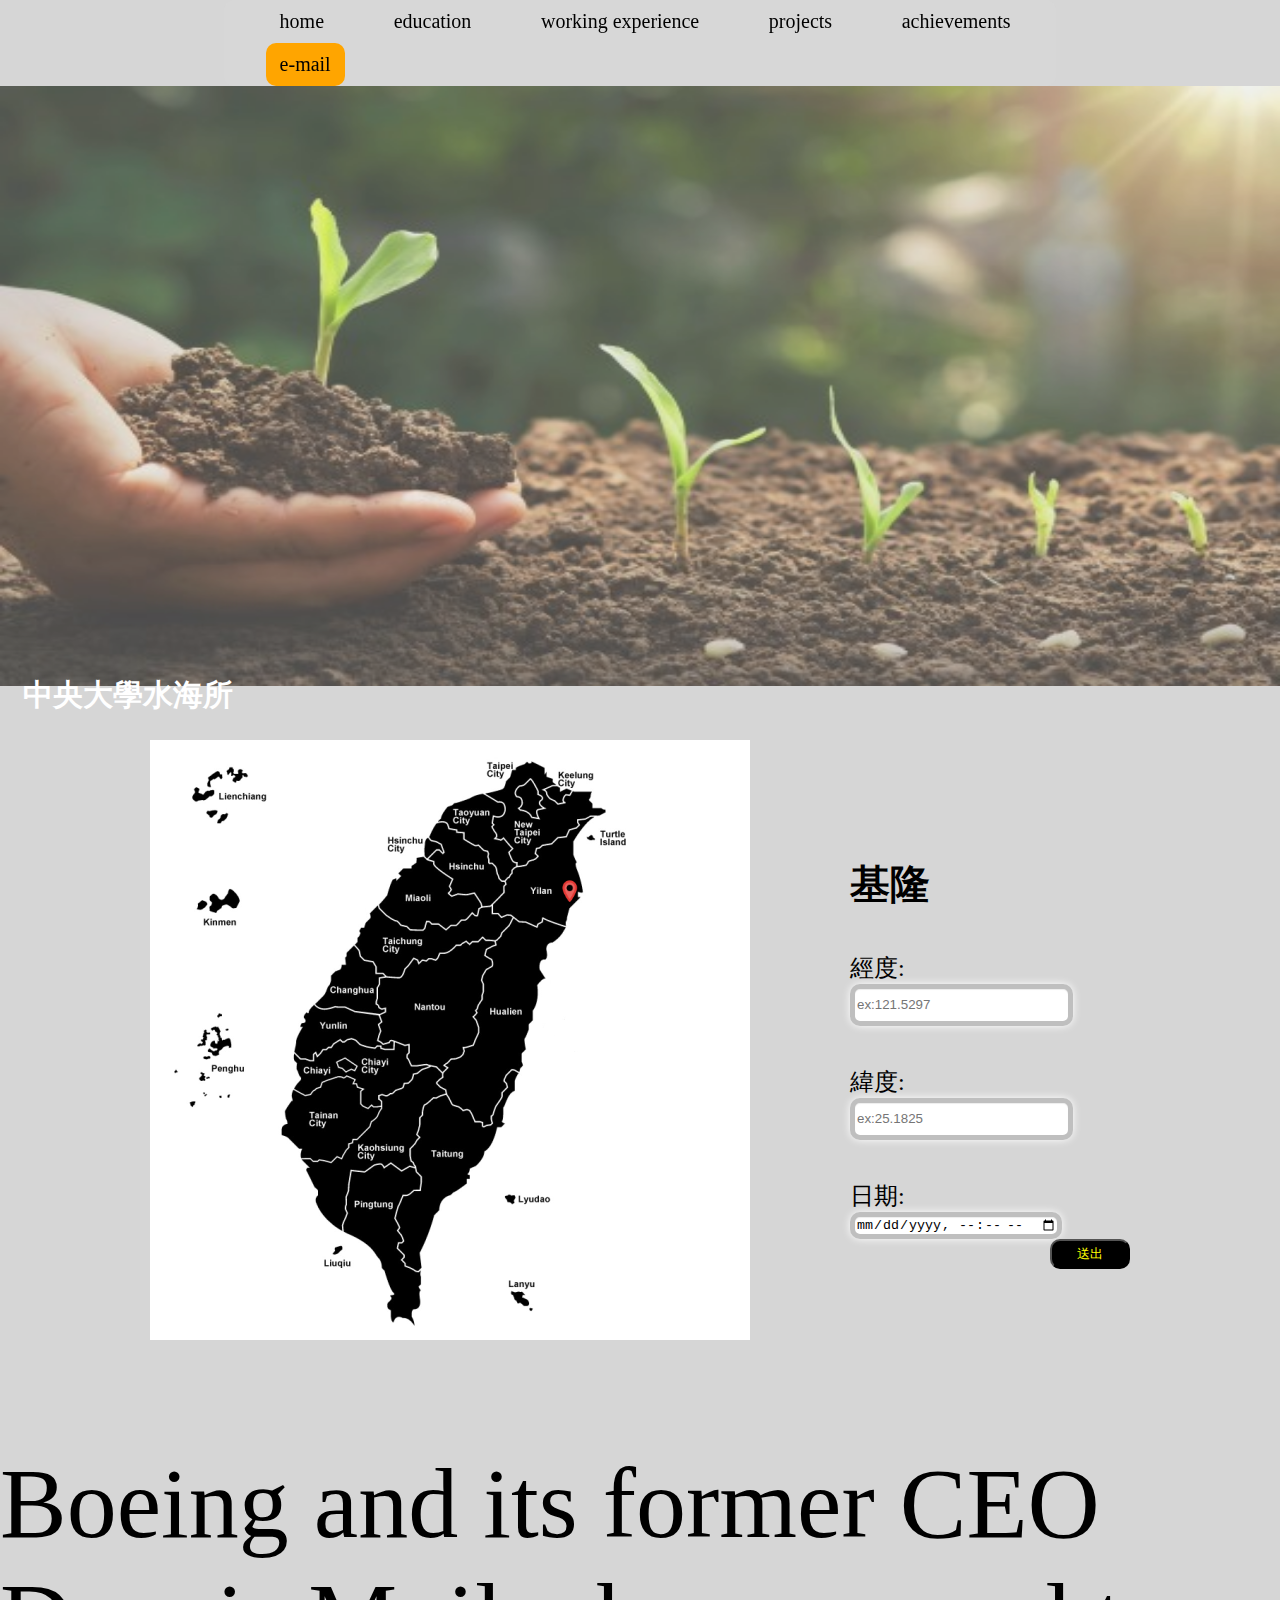
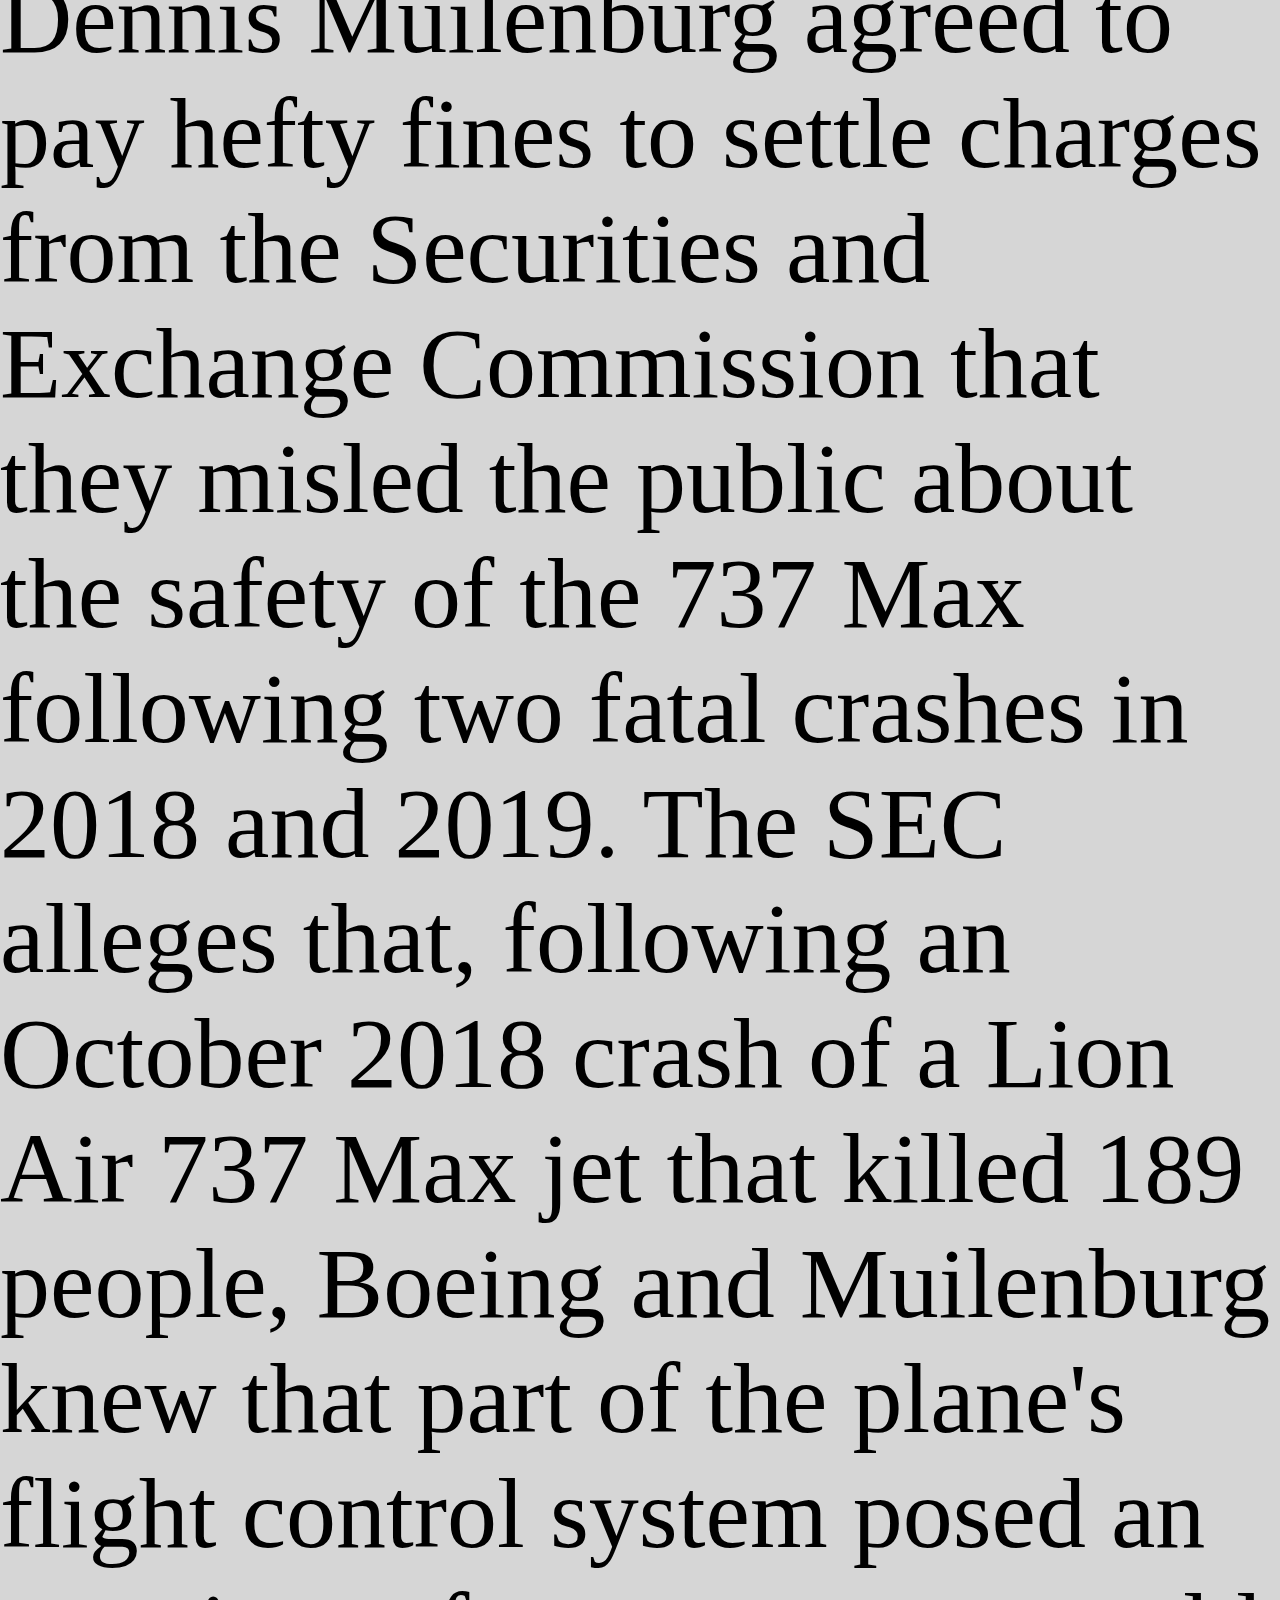
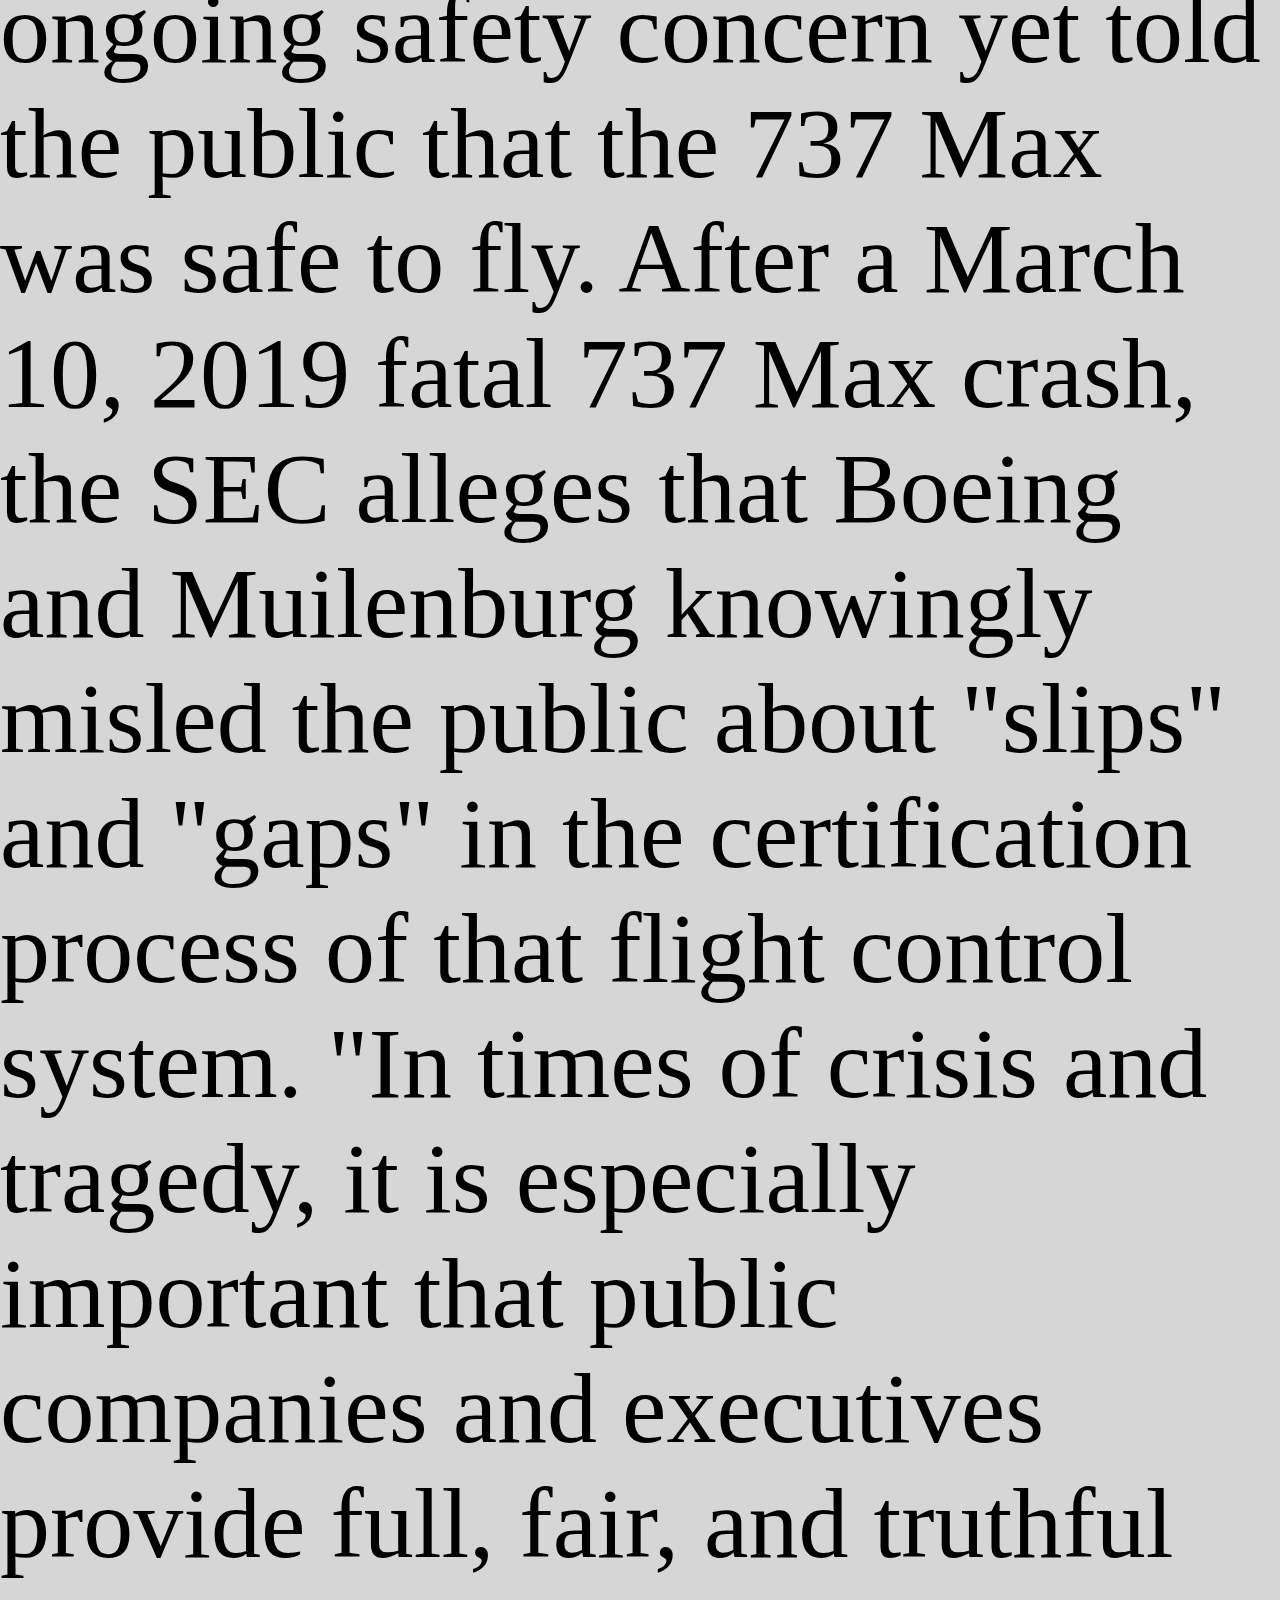
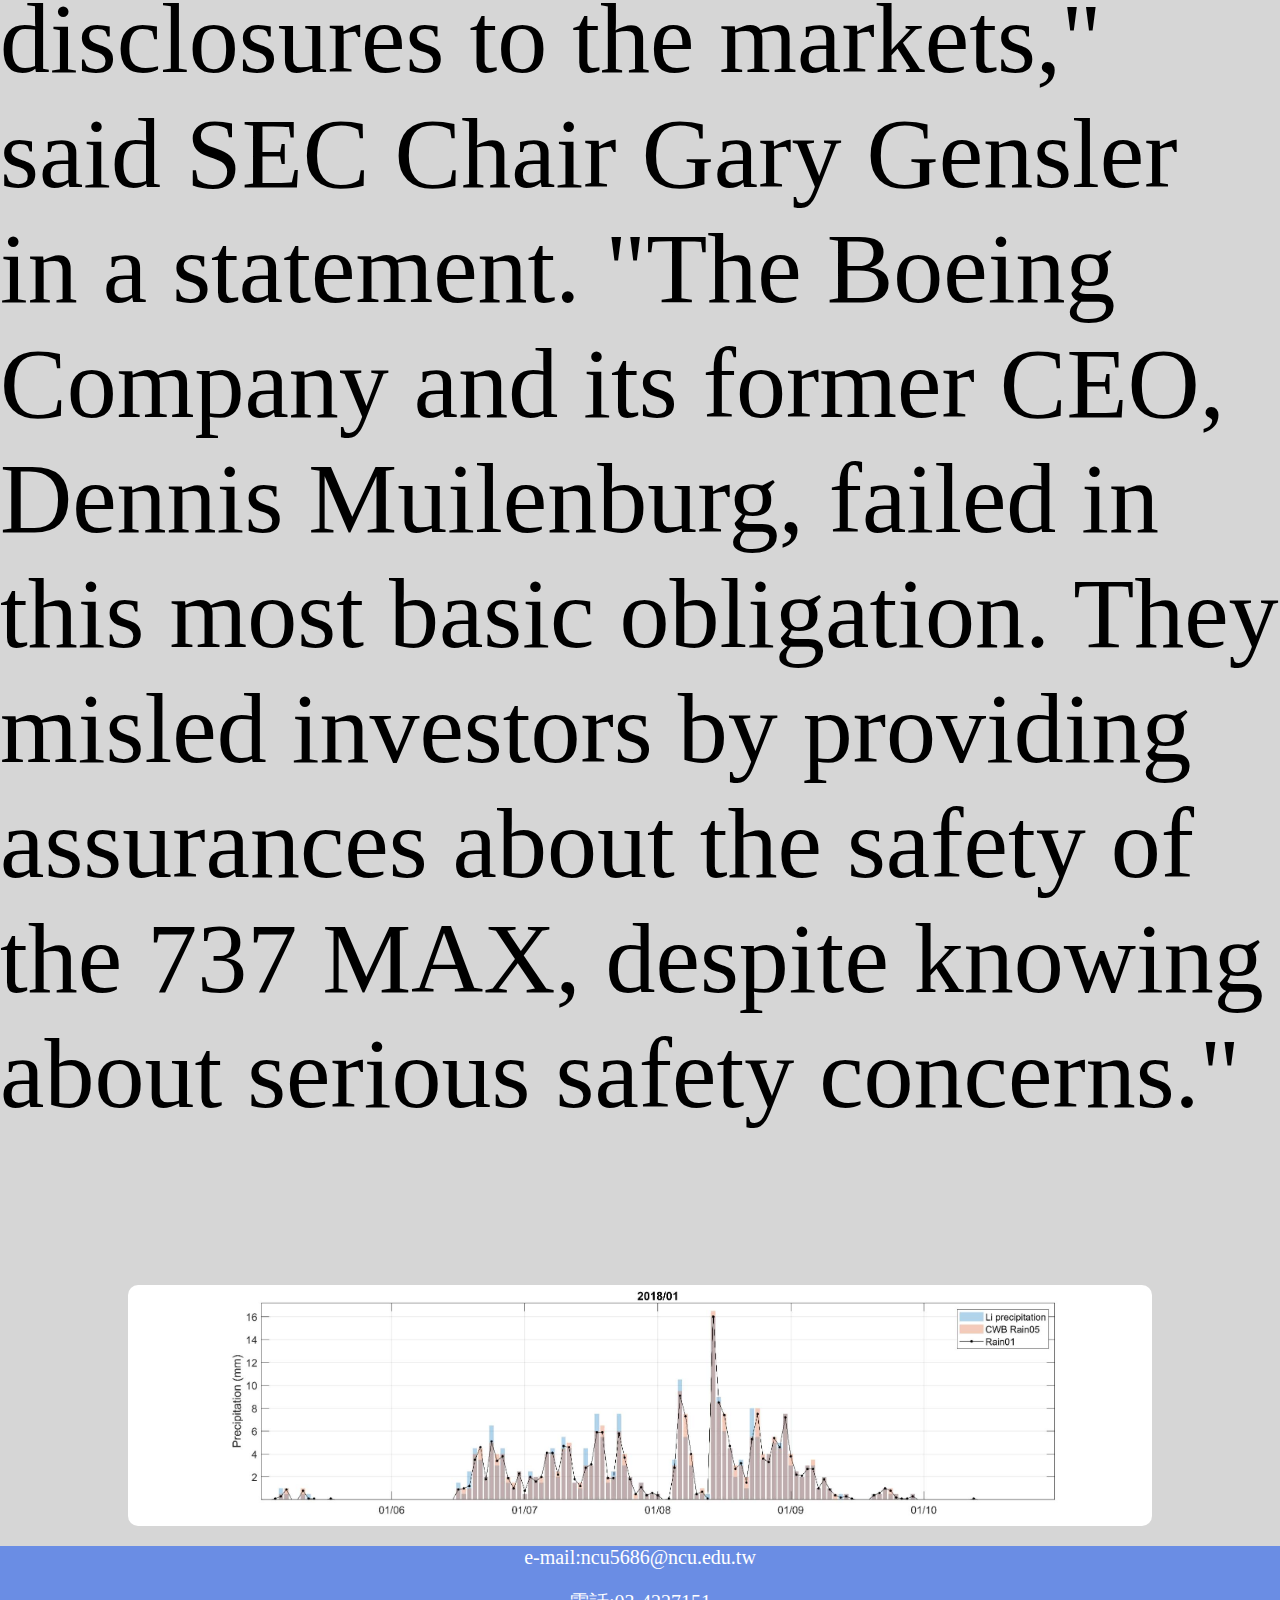
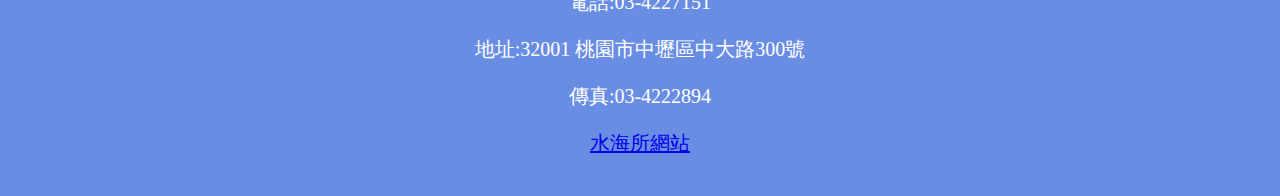
==== commit b3e36a39: "Update work.html" ====
--- a/123/work.html
+++ b/123/work.html
@@ -36,7 +36,7 @@
                     <form name="input" action="" method="get">
                         經度:<input type="text" name="longitude" placeholder="ex:121.5297" size="24">
                         緯度:<input type="text" name="latitude" placeholder="ex:25.1825" size="24">
-<!--                         日期:<input type="datetime-local" class="datepick" id="datepick" name="date" size="24" onblur="fun()"> -->
+                        日期:<input type="datetime-local" class="datepick" id="datepick" name="date" size="24" onblur="fun()">
                         <input type="button" value="送出">
                     </form>
                 </div>
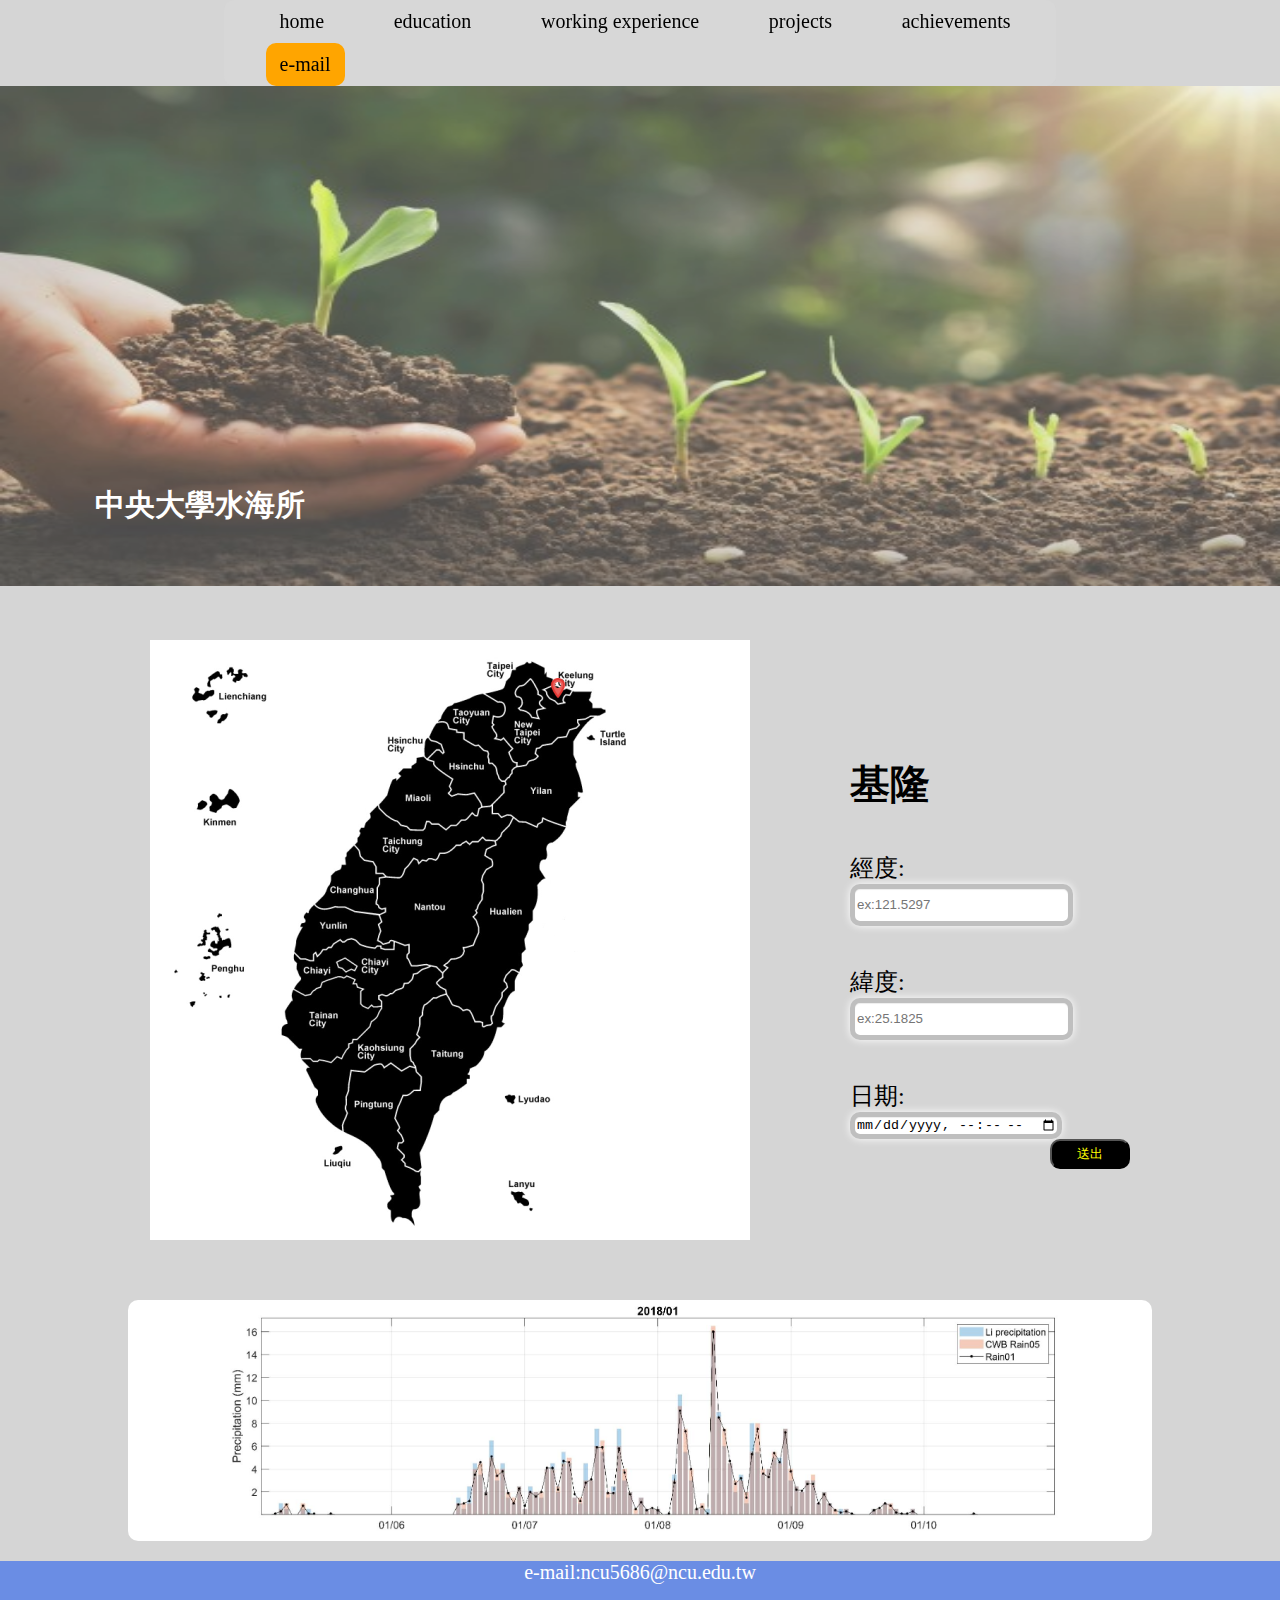
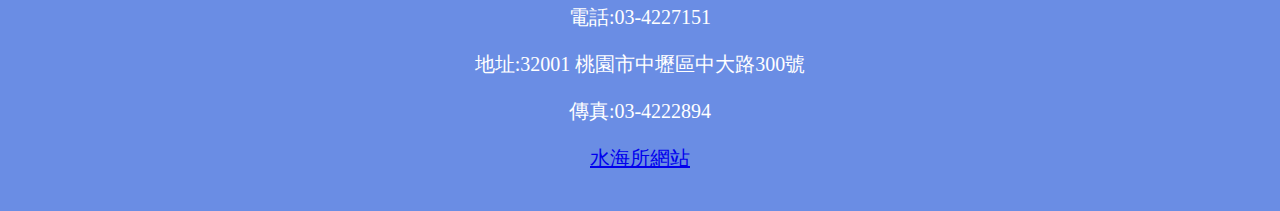
==== commit 03547fc7: "Update to RWD" ====
--- a/123/work.html
+++ b/123/work.html
@@ -5,12 +5,11 @@
         <link rel="stylesheet" href="work.css">
         <title>NCU-STUDY</title>
     </head>
-    <body style="background-color:rgb(214, 214, 214)" >
+        <body style="background-color:rgb(213, 213, 213)" >
         
 
 
         <div>
-            
             <ul class="barH">
                 <li class="barH1"><a class="bar2H" href="#home">home</a></Li>
                 <li class="barH1"><a class="bar2H" href="#edu">education</a></Li>
@@ -19,14 +18,18 @@
                 <li class="barH1"><a class="bar2H" href="#achievements">achievements</a></Li>
                 <li class="e-mail"><a class="active" href="#e-mail">e-mail</a></li>
             </ul>
-            <div style="width:100%;height:600px;overflow:hidden">
-                <img class="work-page" src="work-page.jpg"></img><!--560*321-->
+
+            <div class="work-page-frame">
+                <img class="work-page" src="work-page.jpg"></img>
+                <h1 class="title"><b>中央大學水海所</b></h1>
+
             </div>
+
             <br>
             <br>
             
-            <div class="taiwan-enter">
-                <div>
+            <div class="taiwan-form">
+                <div class="taiwan-locate">
                     <img class="taiwan" src="taiwan.jpg"></img><!--1200*1200-->
                     <img class="location" src="location.png"></img>
                 </div>
@@ -43,14 +46,12 @@
             </div>
             
             
-            <p style="font-size:100px" class="none">
-                Boeing and its former CEO Dennis Muilenburg agreed to pay hefty fines to settle charges from the Securities and Exchange Commission that they misled the public about the safety of the 737 Max following two fatal crashes in 2018 and 2019.
-                The SEC alleges that, following an October 2018 crash of a Lion Air 737 Max jet that killed 189 people, Boeing and Muilenburg knew that part of the plane's flight control system posed an ongoing safety concern yet told the public that the 737 Max was safe to fly. After a March 10, 2019 fatal 737 Max crash, the SEC alleges that Boeing and Muilenburg knowingly misled the public about "slips" and "gaps" in the certification process of that flight control system.
-                "In times of crisis and tragedy, it is especially important that public companies and executives provide full, fair, and truthful disclosures to the markets," said SEC Chair Gary Gensler in a statement. "The Boeing Company and its former CEO, Dennis Muilenburg, failed in this most basic obligation. They misled investors by providing assurances about the safety of the 737 MAX, despite knowing about serious safety concerns."            
-            </p>         
+            <!-- <p style="font-size:100px" class="none">
+                you how are you how are you how are you how are you how are you how are you how are you how are you how are you how are you how are you how are you how are you how are you how are you how are you how are you how are you how are you how are you how are you how are you how are you how are you how are you how are you how are you how are you how are you how are you how are you how are you how are you     
+            </p>         -->
         </div>
 
-        <h1 class="title"><b>中央大學水海所</b></h1>
+        <!-- <h1 class="title"><b>中央大學水海所</b></h1> -->
         
         <br>
         <br>
--- a/123/work.css
+++ b/123/work.css
@@ -2,6 +2,7 @@
     margin: 0; 
     padding: 0;
     font-size:24px;
+    min-width:600px;
 }
 
 
@@ -55,39 +56,118 @@
     background-color: orange;
 }
 
-
-.work-page{
-    width:100%;
-    height:600px;
-    z-index: 1;
-    opacity:0.7;
-    /* transition:transform 10s ease-in; */
-    transition:width 1s, height 1s, transform 2s ease-in;
-}
-.work-page:hover{
-    width:110%;
-    height:660px;
-    opacity:0.9;
-}
-.title{
-    z-index: 2;
-    font-size:30px;
-    color:rgb(255, 255, 255);
-    
-    position:absolute;
-    top:75%;
-    left:10%;
-    transform:translate(-50%,-50%);
-}
-
-.taiwan-enter{
-    
+@media(min-width:500px){
+    .work-page-frame{
+        position:relative;
+        width:100%;
+        height:400px;
+        overflow:hidden;
+        top:0px;
+    }
+    .work-page{
+        width:100%;
+        height:400px;
+        z-index: 1;
+        opacity:0.7;
+        /* transition:transform 10s ease-in; */
+        transition:width 1s, height 1s, transform 2s ease-in;
+    }
+    .work-page:hover{
+        width:110%;
+        height:440px;
+        opacity:0.9;
+    }    
+    .title{
+        z-index: 2;
+        font-size:30px;
+        color:rgb(255, 255, 255);
+        
+        position:absolute;
+        bottom:20px;
+        left:150px;
+        transform:translate(-50%,-50%);
+    }
+}
+
+@media(min-width:1000px){
+
+    .work-page-frame{
+        width:100%;
+        height:500px;
+        overflow:hidden;
+        top:0px;
+    }
+    .work-page{
+        width:100%;
+        height:500px;
+        z-index: 1;
+        opacity:0.7;
+        /* transition:transform 10s ease-in; */
+        transition:width 1s, height 1s, transform 2s ease-in;
+    }
+    .work-page:hover{
+        width:110%;
+        height:550px;
+        opacity:0.9;
+    }    
+    .title{
+        z-index: 2;
+        font-size:30px;
+        color:rgb(255, 255, 255);
+        
+        position:absolute;
+        bottom:20px;
+        left:200px;
+        transform:translate(-50%,-50%);
+    }
+}
+
+@media(min-width:1500px){
+
+    .work-page-frame{
+        width:100%;
+        height:600px;
+        overflow:hidden;
+        top:0px;
+    }
+    .work-page{
+        width:100%;
+        height:600px;
+        z-index: 1;
+        opacity:0.7;
+        /* transition:transform 10s ease-in; */
+        transition:width 1s, height 1s, transform 2s ease-in;
+    }
+    .work-page:hover{
+        width:110%;
+        height:660px;
+        opacity:0.9;
+    }    
+    .title{
+        z-index: 2;
+        font-size:30px;
+        color:rgb(255, 255, 255);
+        
+        position:absolute;
+        bottom:20px;
+        left:200px;
+        transform:translate(-50%,-50%);
+    }
+}
+
+
+
+.taiwan-form{
     display:flex;
+    flex-wrap:wrap;/*nowrap | wrap | wrap-reverse*/
+
     justify-content: center;
     align-items: center;
     gap:100px;
 }
-
+.taiwan-locate{
+    position:relative;
+}
 .taiwan{
     width:600px;
     height:600px;
@@ -95,10 +175,10 @@
     /* float:left; */
 }
 .location{
-    width:2%;
+    width:4%;
     position:absolute;
-    top:99%;
-    left:44.5%; 
+    top:48px;
+    left:408px; 
     transform:translate(-50%,-50%);
 }
 
@@ -175,4 +255,4 @@
     color:white;
     font-size:20px;
     text-align:center;
-}+}
